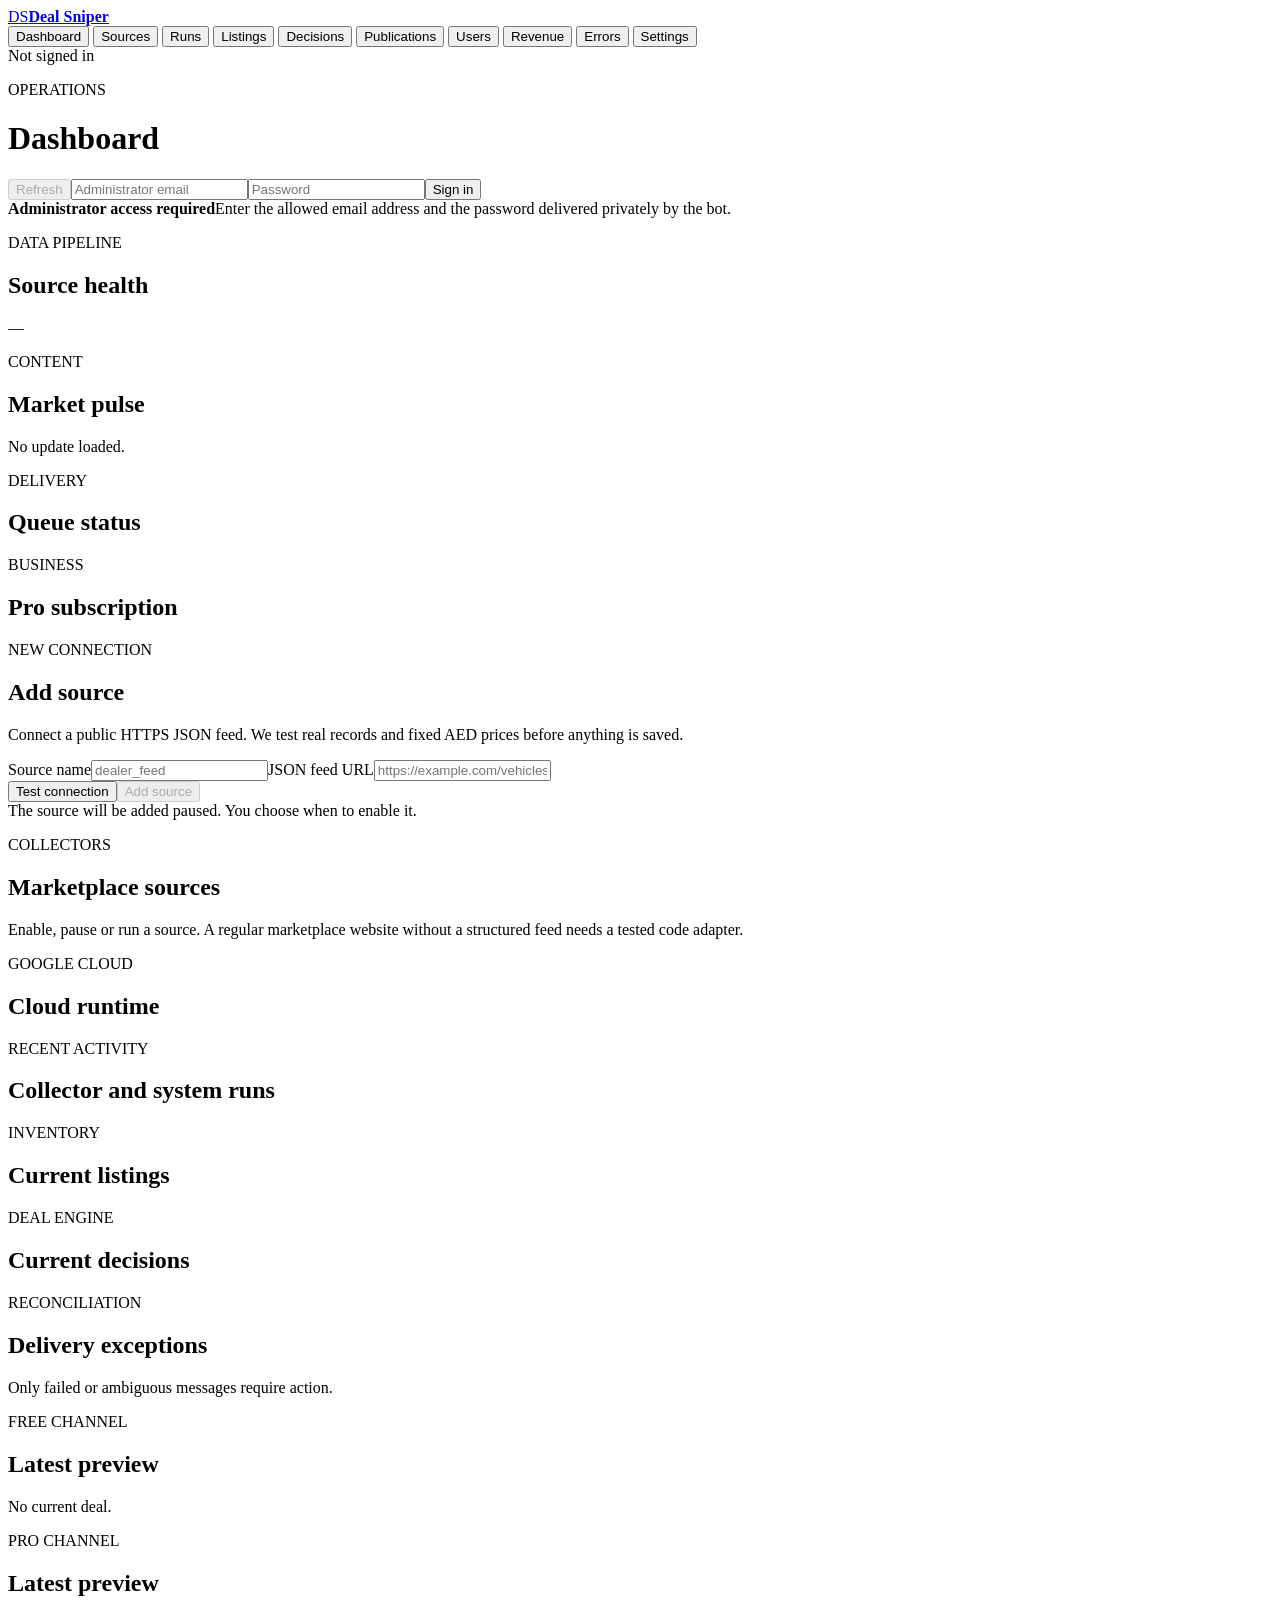
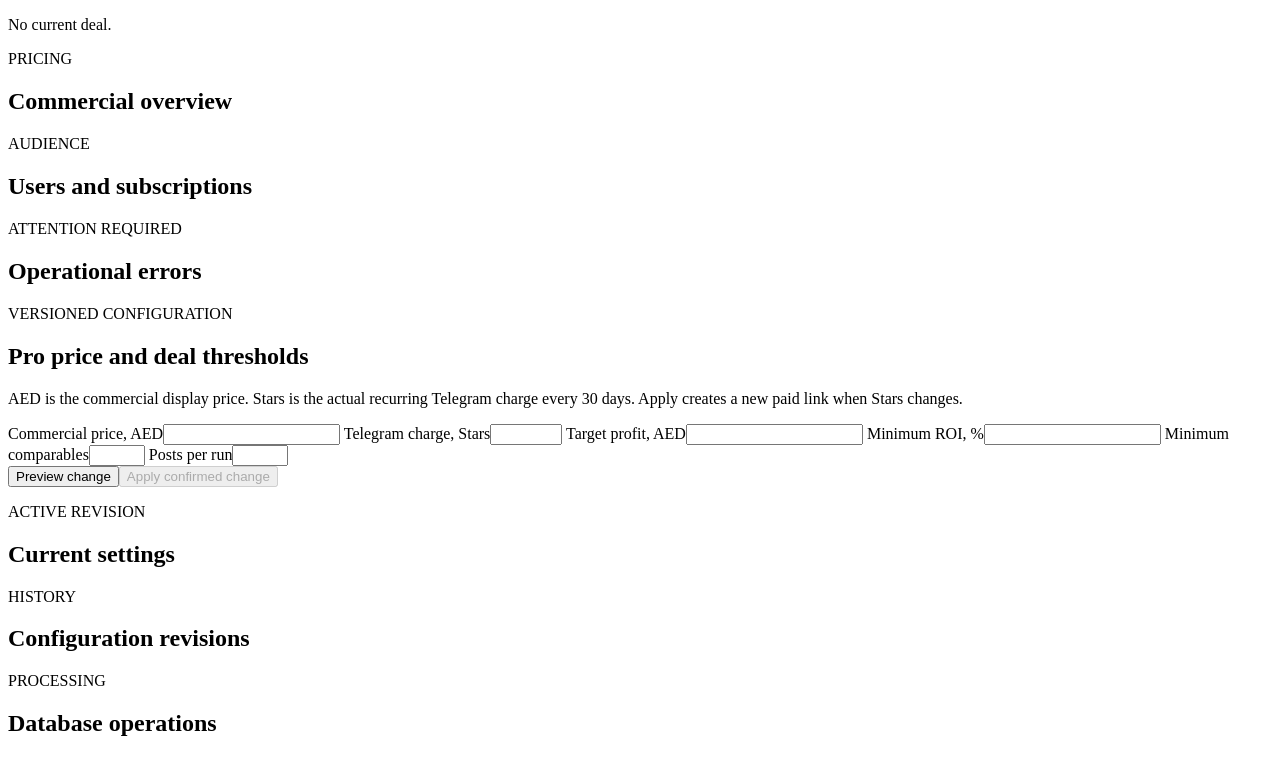
==== web/admin.html @ 2cb2bd20 "Реализовать Control Center R7" ====
<!doctype html>
<html lang="en">
<head>
  <meta charset="utf-8">
  <meta name="viewport" content="width=device-width,initial-scale=1">
  <title>Deal Sniper Control Center</title>
  <link rel="stylesheet" href="/styles.css">
</head>
<body class="admin-body">
  <div class="admin-shell">
    <aside class="admin-sidebar">
      <a class="admin-brand" href="/admin.html"><span>DS</span><strong>Deal Sniper</strong></a>
      <nav class="admin-nav" aria-label="Administration">
        <button class="active" data-view="dashboard">Dashboard</button>
        <button data-view="sources">Sources</button>
        <button data-view="runs">Runs</button>
        <button data-view="listings">Listings</button>
        <button data-view="decisions">Decisions</button>
        <button data-view="delivery">Publications</button>
        <button data-view="users">Users</button>
        <button data-view="business">Revenue</button>
        <button data-view="errors">Errors</button>
        <button data-view="settings">Settings</button>
      </nav>
      <div class="admin-account">
        <span id="identity">Not signed in</span>
        <button id="logout" class="text-button" hidden>Sign out</button>
      </div>
    </aside>
    <main class="admin-main">
      <header class="admin-header">
        <div><p class="eyebrow">OPERATIONS</p><h1 id="page-title">Dashboard</h1></div>
        <div class="toolbar"><span id="updated" class="muted"></span><button id="refresh" class="secondary" disabled>Refresh</button><input id="login-email" type="email" autocomplete="username" placeholder="Administrator email" aria-label="Administrator email"><input id="login-password" type="password" autocomplete="current-password" placeholder="Password" aria-label="Administrator password"><button id="login">Sign in</button></div>
      </header>
      <div id="auth-notice" class="notice"><strong>Administrator access required</strong><span>Enter the allowed email address and the password delivered privately by the bot.</span></div>
      <p id="error" class="notice notice-error" hidden></p>
      <section class="admin-view active" data-panel="dashboard">
        <div id="overview" class="metric-grid"></div>
        <div class="admin-grid admin-grid-wide">
          <section class="admin-card"><div class="card-heading"><div><p class="eyebrow">DATA PIPELINE</p><h2>Source health</h2></div><span id="source-summary" class="status-pill">—</span></div><div id="source-brief"></div></section>
          <section class="admin-card"><p class="eyebrow">CONTENT</p><h2>Market pulse</h2><div id="pulse" class="content-preview">No update loaded.</div></section>
        </div>
        <div class="admin-grid">
          <section class="admin-card"><p class="eyebrow">DELIVERY</p><h2>Queue status</h2><div id="queue-brief"></div></section>
          <section class="admin-card"><p class="eyebrow">BUSINESS</p><h2>Pro subscription</h2><div id="subscription-brief"></div></section>
        </div>
      </section>
      <section class="admin-view" data-panel="sources">
        <section class="admin-card source-add-card"><div class="card-heading"><div><p class="eyebrow">NEW CONNECTION</p><h2>Add source</h2><p class="muted">Connect a public HTTPS JSON feed. We test real records and fixed AED prices before anything is saved.</p></div></div><div class="source-form"><label>Source name<input id="source-name" autocomplete="off" placeholder="dealer_feed" pattern="[a-z][a-z0-9_-]{2,39}"></label><label>JSON feed URL<input id="source-url" type="url" autocomplete="off" placeholder="https://example.com/vehicles.json"></label><div class="row-actions"><button id="test-source" class="secondary">Test connection</button><button id="add-source" disabled>Add source</button></div><div id="source-test-result" class="muted">The source will be added paused. You choose when to enable it.</div></div></section>
        <section class="admin-card"><div class="card-heading"><div><p class="eyebrow">COLLECTORS</p><h2>Marketplace sources</h2><p class="muted">Enable, pause or run a source. A regular marketplace website without a structured feed needs a tested code adapter.</p></div></div><div id="sources" class="data-list"></div></section>
      </section>
      <section class="admin-view" data-panel="runs">
        <div class="card-heading"><div><p class="eyebrow">GOOGLE CLOUD</p><h2>Cloud runtime</h2></div></div><div id="cloud" class="admin-grid"></div>
        <section class="admin-card"><p class="eyebrow">RECENT ACTIVITY</p><h2>Collector and system runs</h2><div id="runs" class="data-list"></div></section>
      </section>
      <section class="admin-view" data-panel="listings">
        <section class="admin-card"><p class="eyebrow">INVENTORY</p><h2>Current listings</h2><div id="listings" class="data-list"></div></section>
      </section>
      <section class="admin-view" data-panel="decisions">
        <section class="admin-card"><p class="eyebrow">DEAL ENGINE</p><h2>Current decisions</h2><div id="decisions" class="data-list"></div></section>
      </section>
      <section class="admin-view" data-panel="delivery">
        <section class="admin-card"><div class="card-heading"><div><p class="eyebrow">RECONCILIATION</p><h2>Delivery exceptions</h2><p class="muted">Only failed or ambiguous messages require action.</p></div></div><div id="unknown" class="data-list"></div></section>
        <div class="admin-grid"><section class="admin-card"><p class="eyebrow">FREE CHANNEL</p><h2>Latest preview</h2><div id="free" class="content-preview">No current deal.</div></section><section class="admin-card"><p class="eyebrow">PRO CHANNEL</p><h2>Latest preview</h2><div id="pro" class="content-preview">No current deal.</div></section></div>
      </section>
      <section class="admin-view" data-panel="business">
        <div id="business-metrics" class="metric-grid"></div>
        <section class="admin-card"><p class="eyebrow">PRICING</p><h2>Commercial overview</h2><div id="financial" class="key-value-grid"></div></section>
      </section>
      <section class="admin-view" data-panel="users">
        <section class="admin-card"><p class="eyebrow">AUDIENCE</p><h2>Users and subscriptions</h2><div id="users" class="data-list"></div></section>
      </section>
      <section class="admin-view" data-panel="errors">
        <section class="admin-card"><p class="eyebrow">ATTENTION REQUIRED</p><h2>Operational errors</h2><div id="errors-list" class="data-list"></div></section>
      </section>
      <section class="admin-view" data-panel="settings">
        <section class="admin-card"><div class="card-heading"><div><p class="eyebrow">VERSIONED CONFIGURATION</p><h2>Pro price and deal thresholds</h2><p class="muted">AED is the commercial display price. Stars is the actual recurring Telegram charge every 30 days. Apply creates a new paid link when Stars changes.</p></div></div>
          <div class="settings-form">
            <label>Commercial price, AED<input id="price-aed" type="number" min="1"></label>
            <label>Telegram charge, Stars<input id="price-stars" type="number" min="1" max="10000"></label>
            <label>Target profit, AED<input id="target-profit" type="number" min="0"></label>
            <label>Minimum ROI, %<input id="min-roi" type="number" min="0" step="0.1"></label>
            <label>Minimum comparables<input id="min-comparables" type="number" min="2" max="100"></label>
            <label>Posts per run<input id="posts-per-run" type="number" min="1" max="100"></label>
          </div>
          <div class="row-actions settings-actions"><button id="preview-settings" class="secondary">Preview change</button><button id="apply-settings" disabled>Apply confirmed change</button></div>
          <div id="settings-preview" class="notice" hidden></div>
        </section>
        <section class="admin-card"><p class="eyebrow">ACTIVE REVISION</p><h2>Current settings</h2><div id="active-settings" class="key-value-grid"></div></section>
        <section class="admin-card"><p class="eyebrow">HISTORY</p><h2>Configuration revisions</h2><div id="settings-history" class="data-list"></div></section>
        <section class="admin-card"><p class="eyebrow">PROCESSING</p><h2>Database operations</h2><div id="operations" class="key-value-grid"></div></section>
      </section>
    </main>
  </div>
  <script type="module" src="/admin.js?v=browser-admin-7"></script>
</body>
</html>
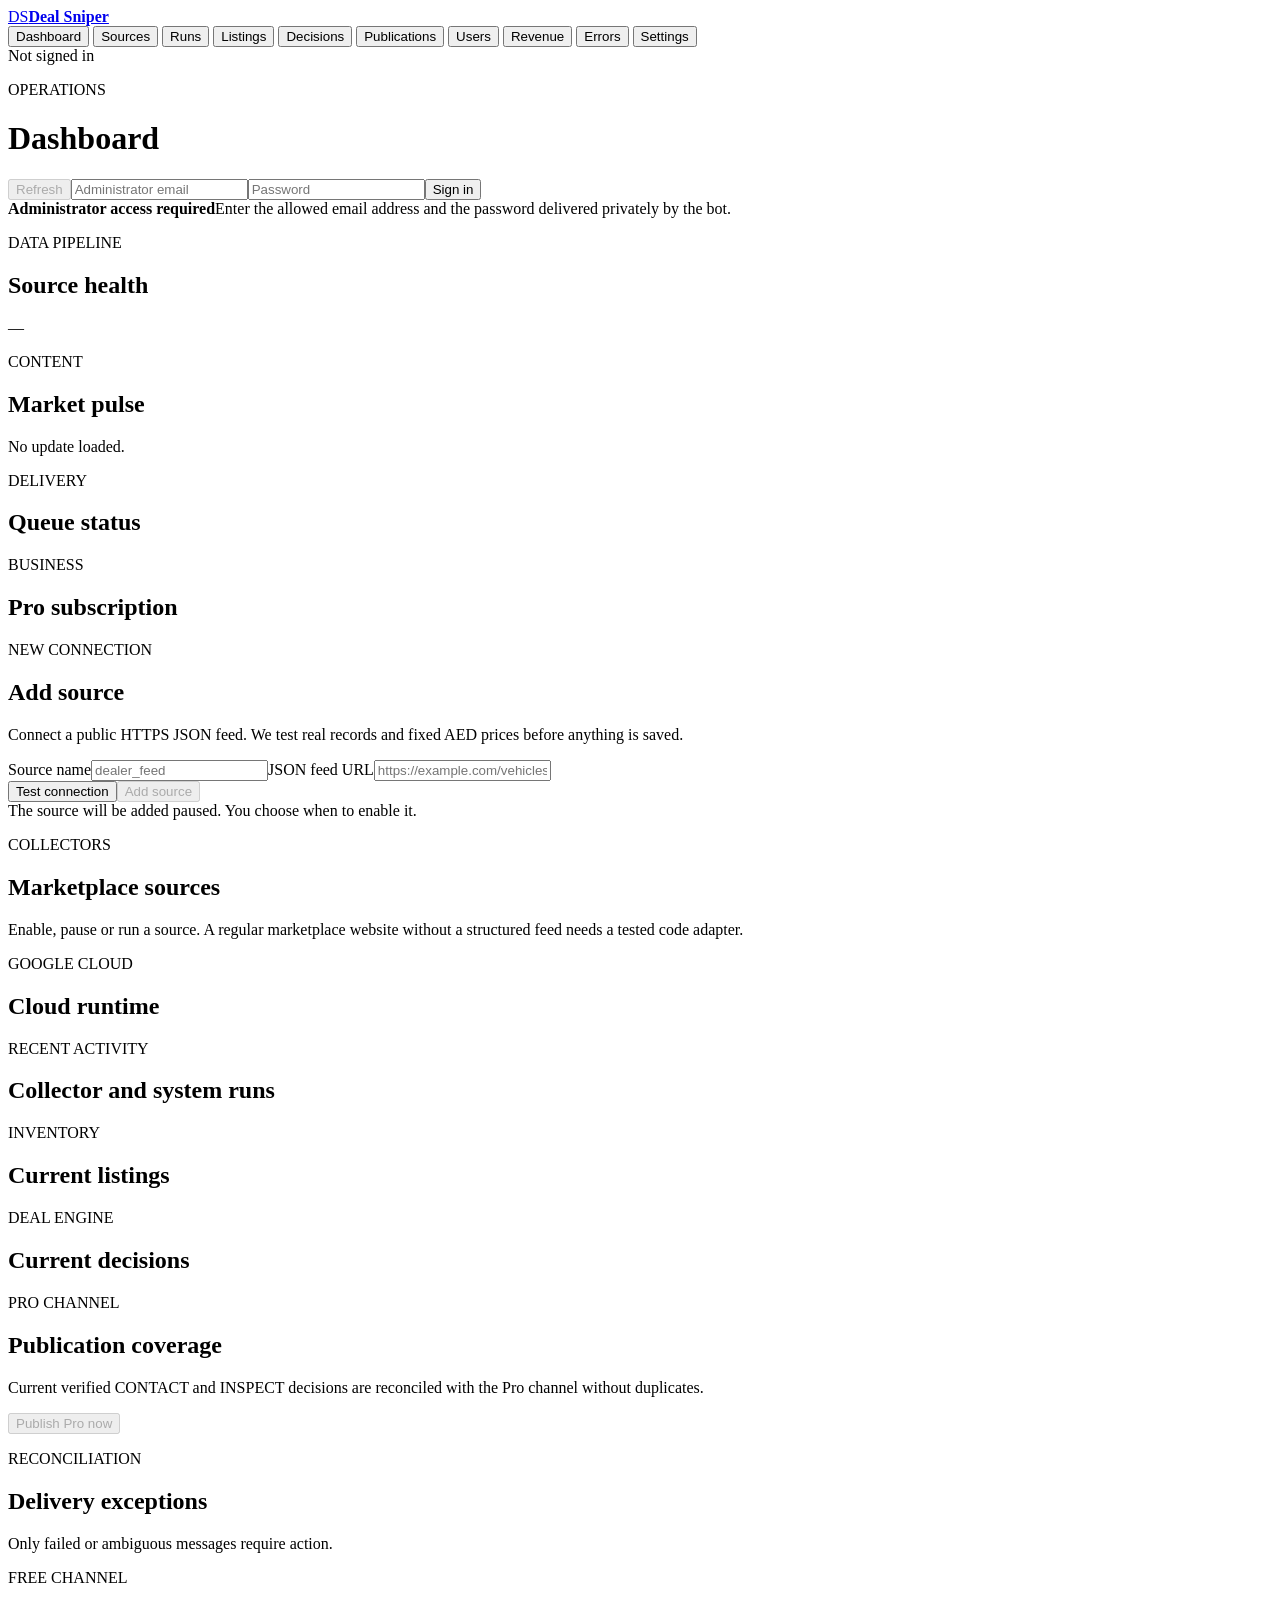
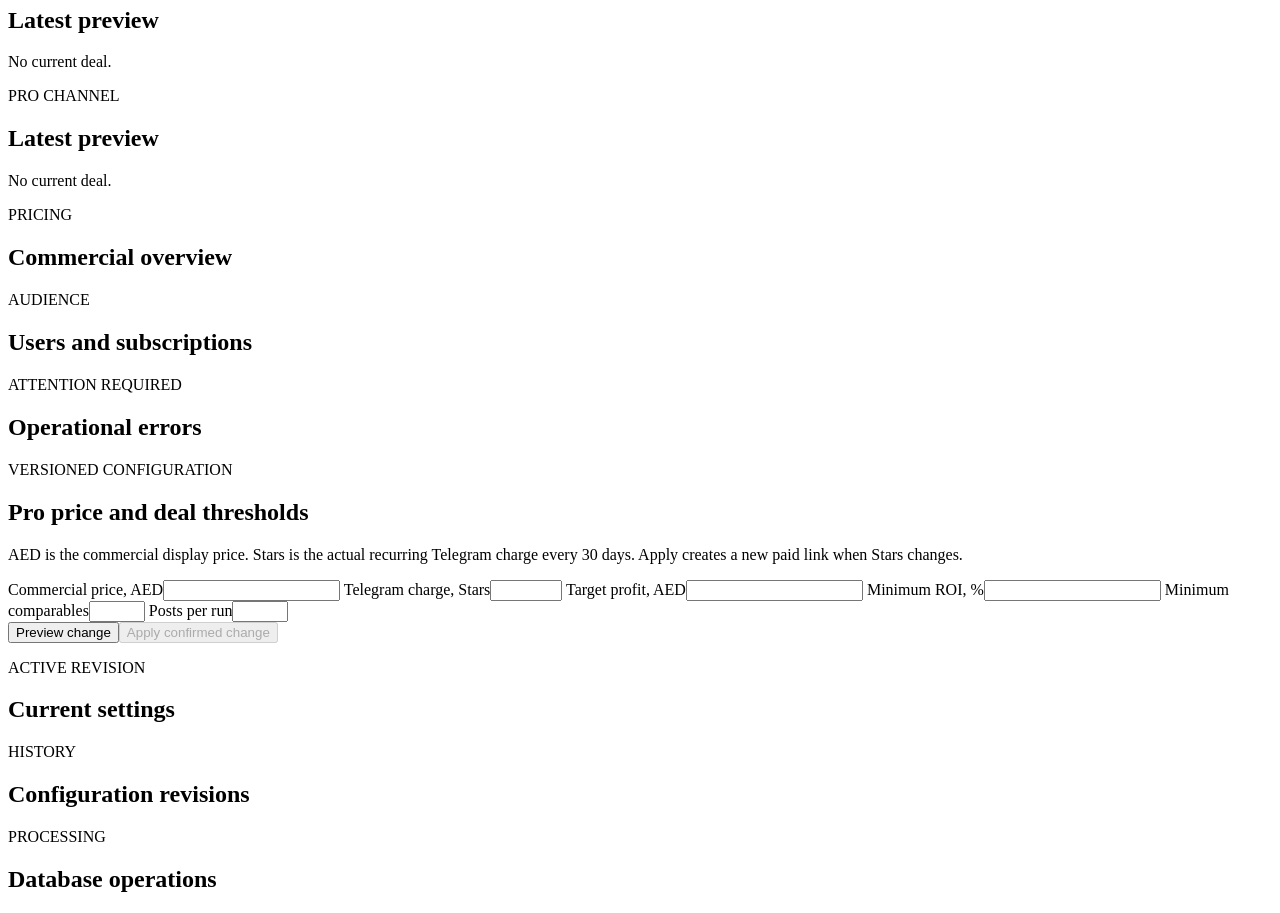
==== commit 07e89b79: "Реализовать публикации Pro R7.1" ====
--- a/web/admin.html
+++ b/web/admin.html
@@ -60,6 +60,7 @@
         <section class="admin-card"><p class="eyebrow">DEAL ENGINE</p><h2>Current decisions</h2><div id="decisions" class="data-list"></div></section>
       </section>
       <section class="admin-view" data-panel="delivery">
+        <section class="admin-card"><div class="card-heading"><div><p class="eyebrow">PRO CHANNEL</p><h2>Publication coverage</h2><p class="muted">Current verified CONTACT and INSPECT decisions are reconciled with the Pro channel without duplicates.</p></div><button id="publish-pro" disabled>Publish Pro now</button></div><div id="pro-publication-status" class="key-value-grid"></div><div id="pro-publication-result" class="notice" hidden></div></section>
         <section class="admin-card"><div class="card-heading"><div><p class="eyebrow">RECONCILIATION</p><h2>Delivery exceptions</h2><p class="muted">Only failed or ambiguous messages require action.</p></div></div><div id="unknown" class="data-list"></div></section>
         <div class="admin-grid"><section class="admin-card"><p class="eyebrow">FREE CHANNEL</p><h2>Latest preview</h2><div id="free" class="content-preview">No current deal.</div></section><section class="admin-card"><p class="eyebrow">PRO CHANNEL</p><h2>Latest preview</h2><div id="pro" class="content-preview">No current deal.</div></section></div>
       </section>
@@ -92,6 +93,6 @@
       </section>
     </main>
   </div>
-  <script type="module" src="/admin.js?v=browser-admin-7"></script>
+  <script type="module" src="/admin.js?v=browser-admin-71"></script>
 </body>
 </html>
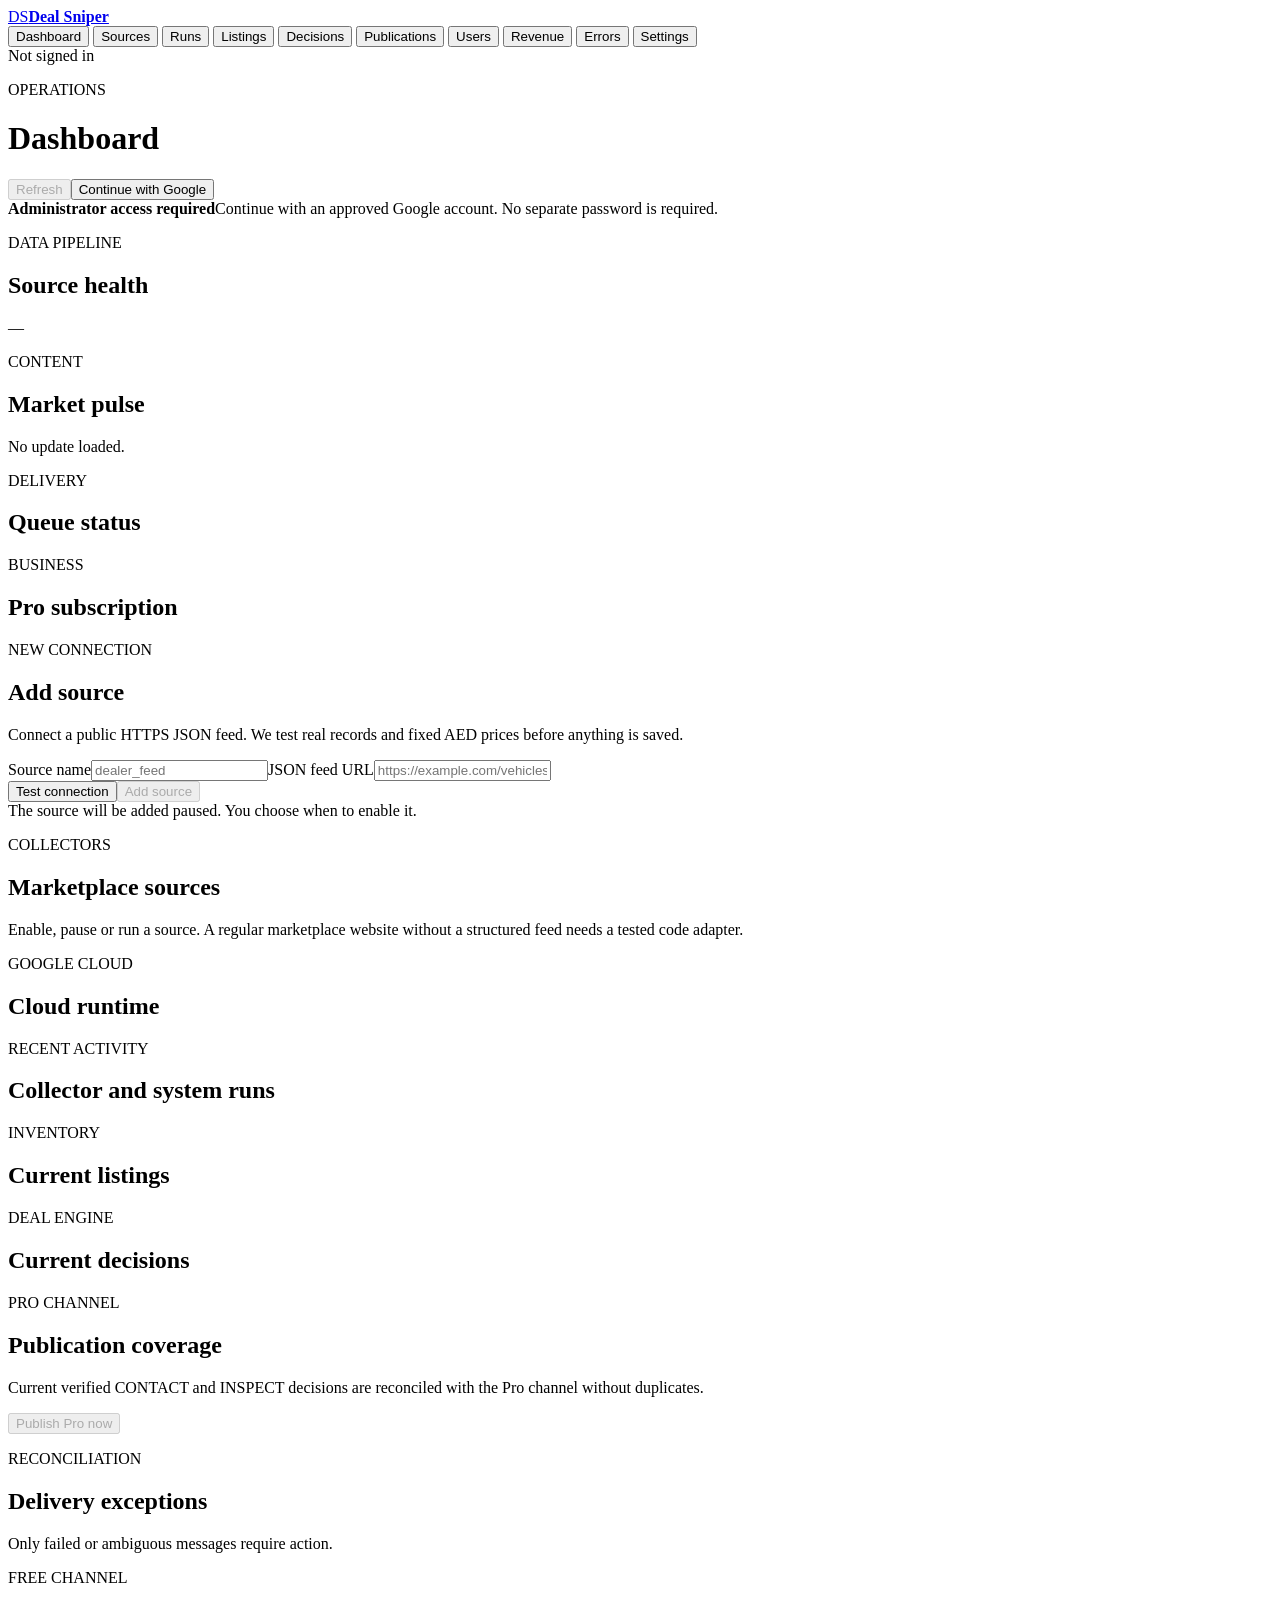
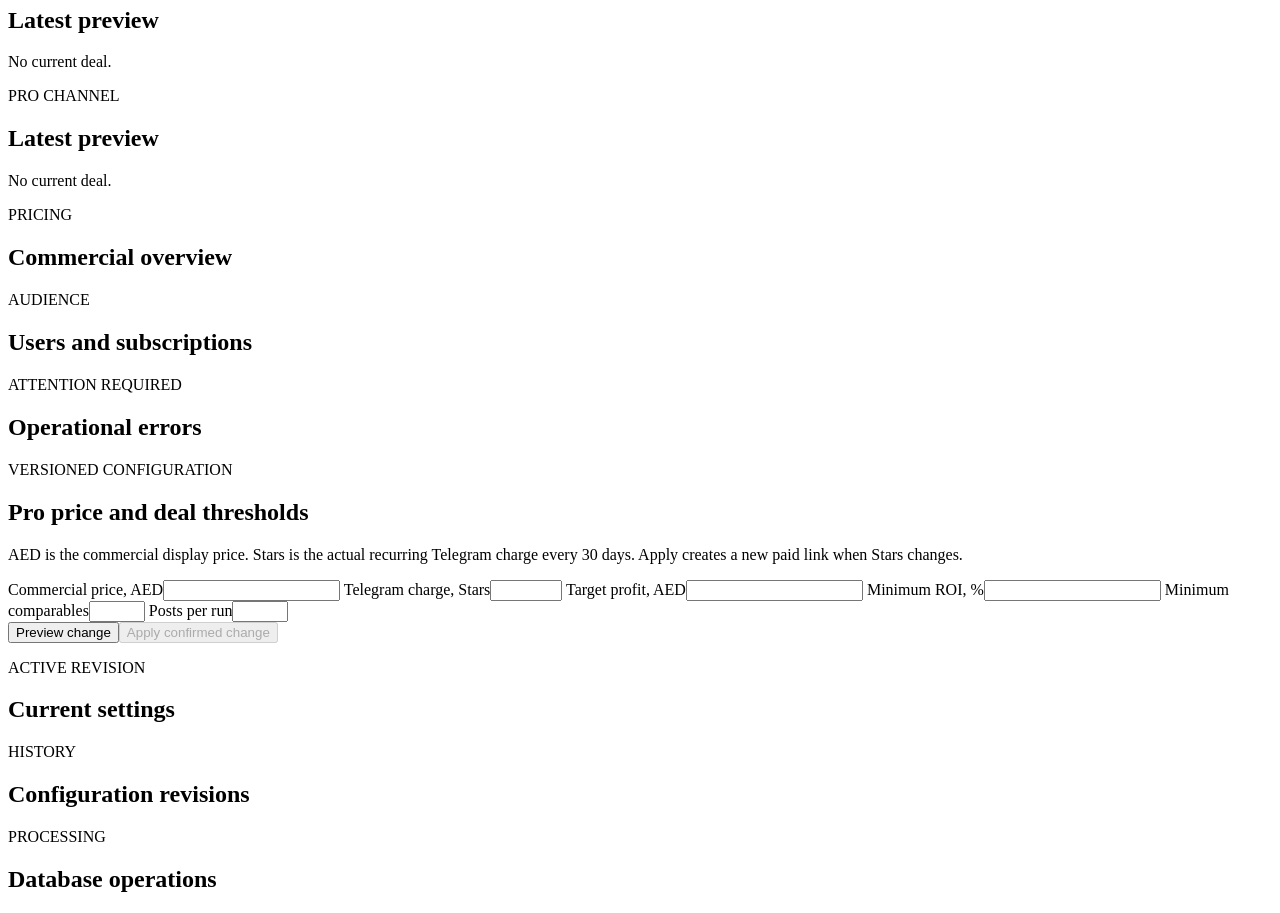
==== commit fe134533: "Реализовать Google-вход R7.2" ====
--- a/web/admin.html
+++ b/web/admin.html
@@ -30,9 +30,9 @@
     <main class="admin-main">
       <header class="admin-header">
         <div><p class="eyebrow">OPERATIONS</p><h1 id="page-title">Dashboard</h1></div>
-        <div class="toolbar"><span id="updated" class="muted"></span><button id="refresh" class="secondary" disabled>Refresh</button><input id="login-email" type="email" autocomplete="username" placeholder="Administrator email" aria-label="Administrator email"><input id="login-password" type="password" autocomplete="current-password" placeholder="Password" aria-label="Administrator password"><button id="login">Sign in</button></div>
+        <div class="toolbar"><span id="updated" class="muted"></span><button id="refresh" class="secondary" disabled>Refresh</button><button id="login">Continue with Google</button><button id="login-redirect" class="secondary" hidden>Continue in this window</button></div>
       </header>
-      <div id="auth-notice" class="notice"><strong>Administrator access required</strong><span>Enter the allowed email address and the password delivered privately by the bot.</span></div>
+      <div id="auth-notice" class="notice"><strong>Administrator access required</strong><span>Continue with an approved Google account. No separate password is required.</span></div>
       <p id="error" class="notice notice-error" hidden></p>
       <section class="admin-view active" data-panel="dashboard">
         <div id="overview" class="metric-grid"></div>
@@ -93,6 +93,6 @@
       </section>
     </main>
   </div>
-  <script type="module" src="/admin.js?v=browser-admin-71"></script>
+  <script type="module" src="/admin.js?v=browser-admin-72"></script>
 </body>
 </html>
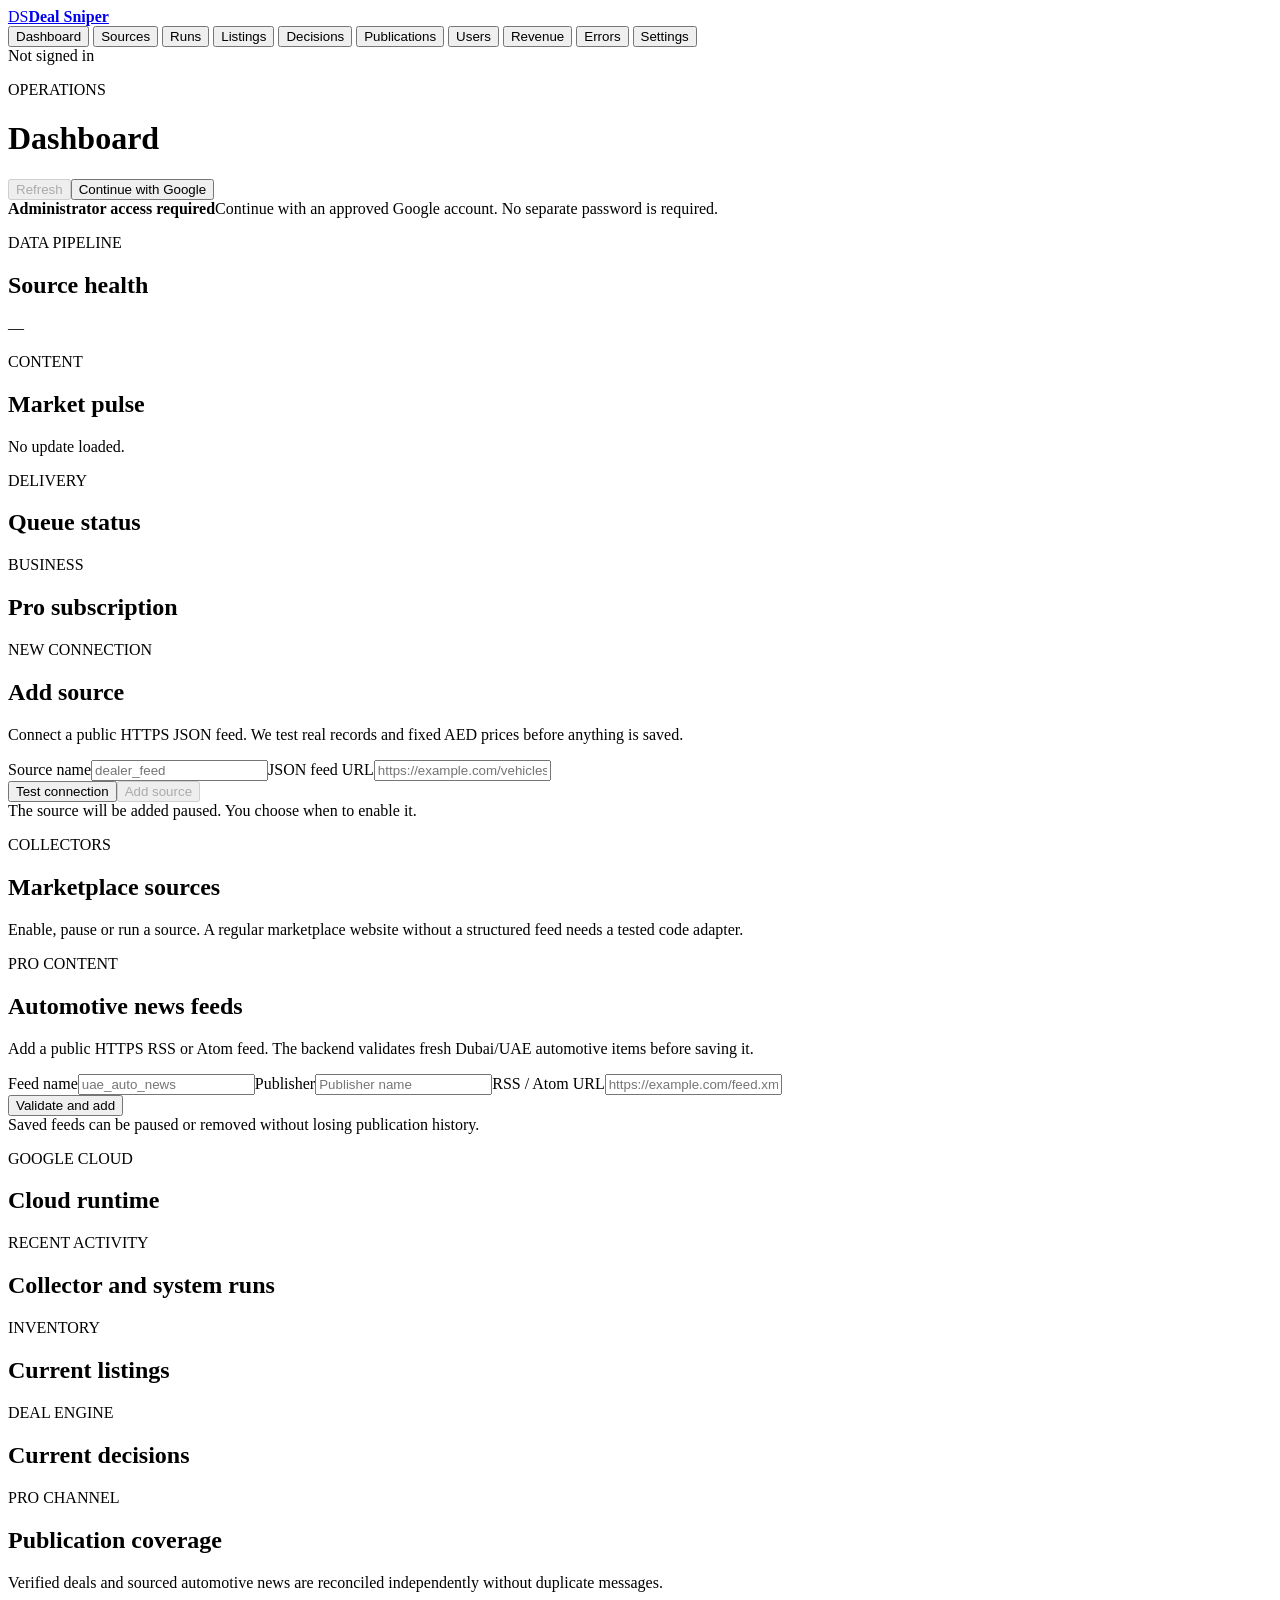
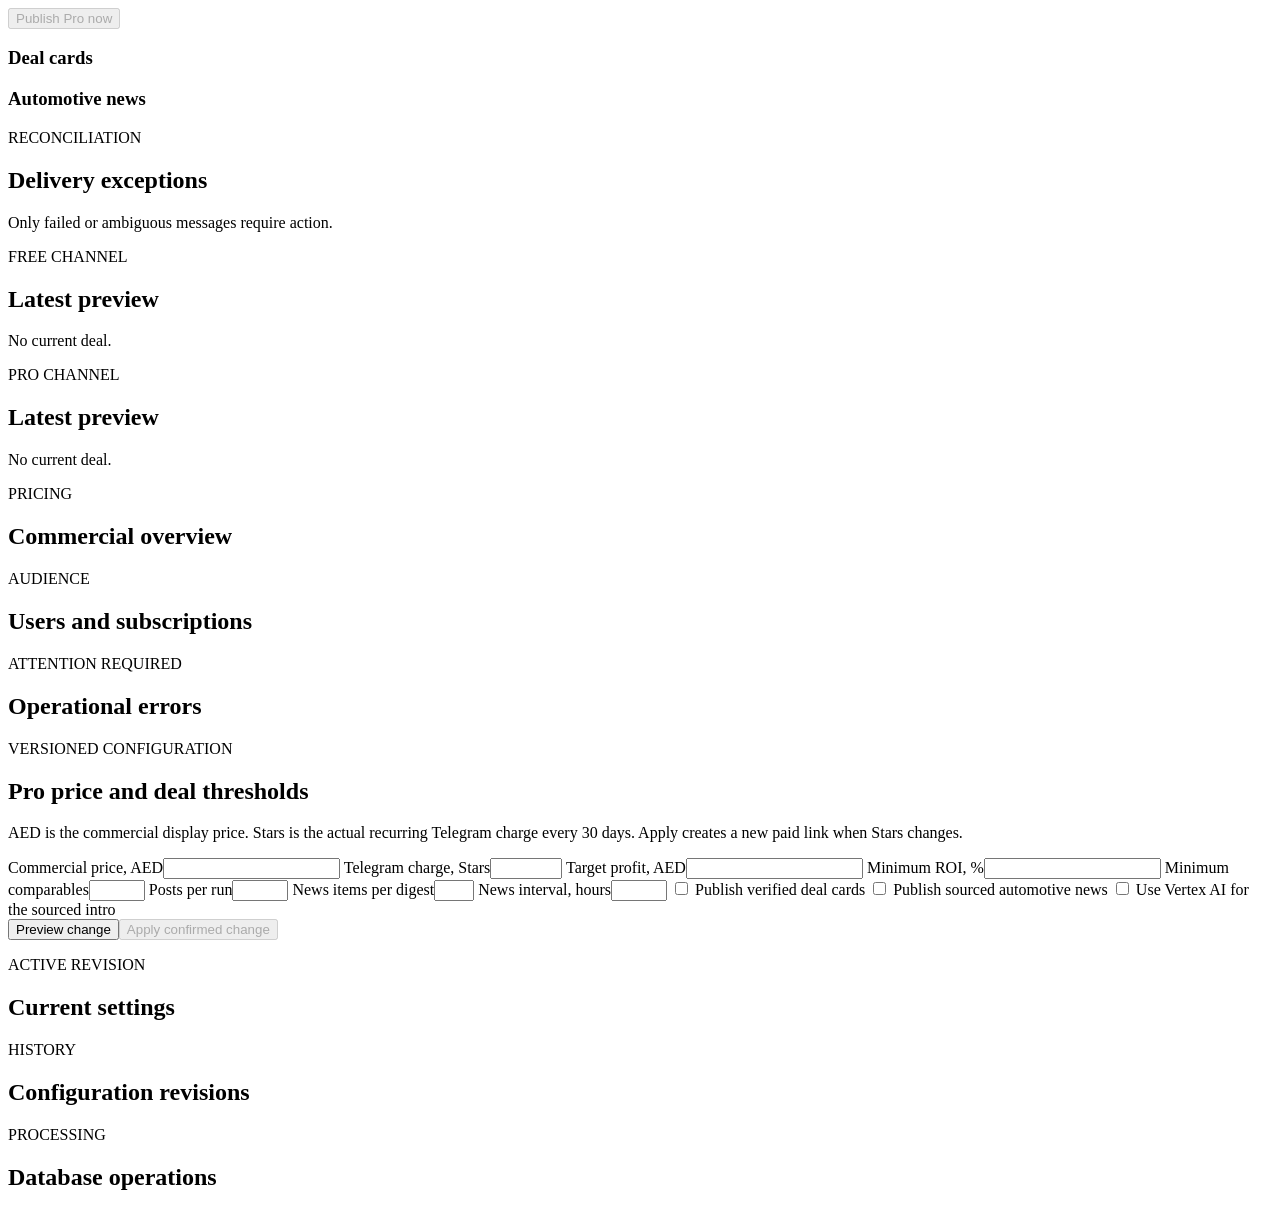
==== commit 48e3132f: "Реализовать Pro-контент R7.3" ====
--- a/web/admin.html
+++ b/web/admin.html
@@ -48,6 +48,7 @@
       <section class="admin-view" data-panel="sources">
         <section class="admin-card source-add-card"><div class="card-heading"><div><p class="eyebrow">NEW CONNECTION</p><h2>Add source</h2><p class="muted">Connect a public HTTPS JSON feed. We test real records and fixed AED prices before anything is saved.</p></div></div><div class="source-form"><label>Source name<input id="source-name" autocomplete="off" placeholder="dealer_feed" pattern="[a-z][a-z0-9_-]{2,39}"></label><label>JSON feed URL<input id="source-url" type="url" autocomplete="off" placeholder="https://example.com/vehicles.json"></label><div class="row-actions"><button id="test-source" class="secondary">Test connection</button><button id="add-source" disabled>Add source</button></div><div id="source-test-result" class="muted">The source will be added paused. You choose when to enable it.</div></div></section>
         <section class="admin-card"><div class="card-heading"><div><p class="eyebrow">COLLECTORS</p><h2>Marketplace sources</h2><p class="muted">Enable, pause or run a source. A regular marketplace website without a structured feed needs a tested code adapter.</p></div></div><div id="sources" class="data-list"></div></section>
+        <section class="admin-card source-add-card"><div class="card-heading"><div><p class="eyebrow">PRO CONTENT</p><h2>Automotive news feeds</h2><p class="muted">Add a public HTTPS RSS or Atom feed. The backend validates fresh Dubai/UAE automotive items before saving it.</p></div></div><div class="source-form"><label>Feed name<input id="news-feed-name" autocomplete="off" placeholder="uae_auto_news"></label><label>Publisher<input id="news-feed-publisher" autocomplete="off" placeholder="Publisher name"></label><label>RSS / Atom URL<input id="news-feed-url" type="url" autocomplete="off" placeholder="https://example.com/feed.xml"></label><div class="row-actions"><button id="add-news-feed">Validate and add</button></div><div id="news-feed-result" class="muted">Saved feeds can be paused or removed without losing publication history.</div></div><div id="news-feeds" class="data-list"></div></section>
       </section>
       <section class="admin-view" data-panel="runs">
         <div class="card-heading"><div><p class="eyebrow">GOOGLE CLOUD</p><h2>Cloud runtime</h2></div></div><div id="cloud" class="admin-grid"></div>
@@ -60,7 +61,7 @@
         <section class="admin-card"><p class="eyebrow">DEAL ENGINE</p><h2>Current decisions</h2><div id="decisions" class="data-list"></div></section>
       </section>
       <section class="admin-view" data-panel="delivery">
-        <section class="admin-card"><div class="card-heading"><div><p class="eyebrow">PRO CHANNEL</p><h2>Publication coverage</h2><p class="muted">Current verified CONTACT and INSPECT decisions are reconciled with the Pro channel without duplicates.</p></div><button id="publish-pro" disabled>Publish Pro now</button></div><div id="pro-publication-status" class="key-value-grid"></div><div id="pro-publication-result" class="notice" hidden></div></section>
+        <section class="admin-card"><div class="card-heading"><div><p class="eyebrow">PRO CHANNEL</p><h2>Publication coverage</h2><p class="muted">Verified deals and sourced automotive news are reconciled independently without duplicate messages.</p></div><button id="publish-pro" disabled>Publish Pro now</button></div><h3>Deal cards</h3><div id="pro-publication-status" class="key-value-grid"></div><h3>Automotive news</h3><div id="pro-news-publication-status" class="key-value-grid"></div><div id="pro-publication-result" class="notice" hidden></div></section>
         <section class="admin-card"><div class="card-heading"><div><p class="eyebrow">RECONCILIATION</p><h2>Delivery exceptions</h2><p class="muted">Only failed or ambiguous messages require action.</p></div></div><div id="unknown" class="data-list"></div></section>
         <div class="admin-grid"><section class="admin-card"><p class="eyebrow">FREE CHANNEL</p><h2>Latest preview</h2><div id="free" class="content-preview">No current deal.</div></section><section class="admin-card"><p class="eyebrow">PRO CHANNEL</p><h2>Latest preview</h2><div id="pro" class="content-preview">No current deal.</div></section></div>
       </section>
@@ -83,6 +84,11 @@
             <label>Minimum ROI, %<input id="min-roi" type="number" min="0" step="0.1"></label>
             <label>Minimum comparables<input id="min-comparables" type="number" min="2" max="100"></label>
             <label>Posts per run<input id="posts-per-run" type="number" min="1" max="100"></label>
+            <label>News items per digest<input id="news-items-per-digest" type="number" min="1" max="3"></label>
+            <label>News interval, hours<input id="news-interval-hours" type="number" min="1" max="168"></label>
+            <label class="checkbox-label"><input id="pro-deals-enabled" type="checkbox"> Publish verified deal cards</label>
+            <label class="checkbox-label"><input id="pro-news-enabled" type="checkbox"> Publish sourced automotive news</label>
+            <label class="checkbox-label"><input id="pro-news-ai-enabled" type="checkbox"> Use Vertex AI for the sourced intro</label>
           </div>
           <div class="row-actions settings-actions"><button id="preview-settings" class="secondary">Preview change</button><button id="apply-settings" disabled>Apply confirmed change</button></div>
           <div id="settings-preview" class="notice" hidden></div>
@@ -93,6 +99,6 @@
       </section>
     </main>
   </div>
-  <script type="module" src="/admin.js?v=browser-admin-72"></script>
+  <script type="module" src="/admin.js?v=browser-admin-73"></script>
 </body>
 </html>
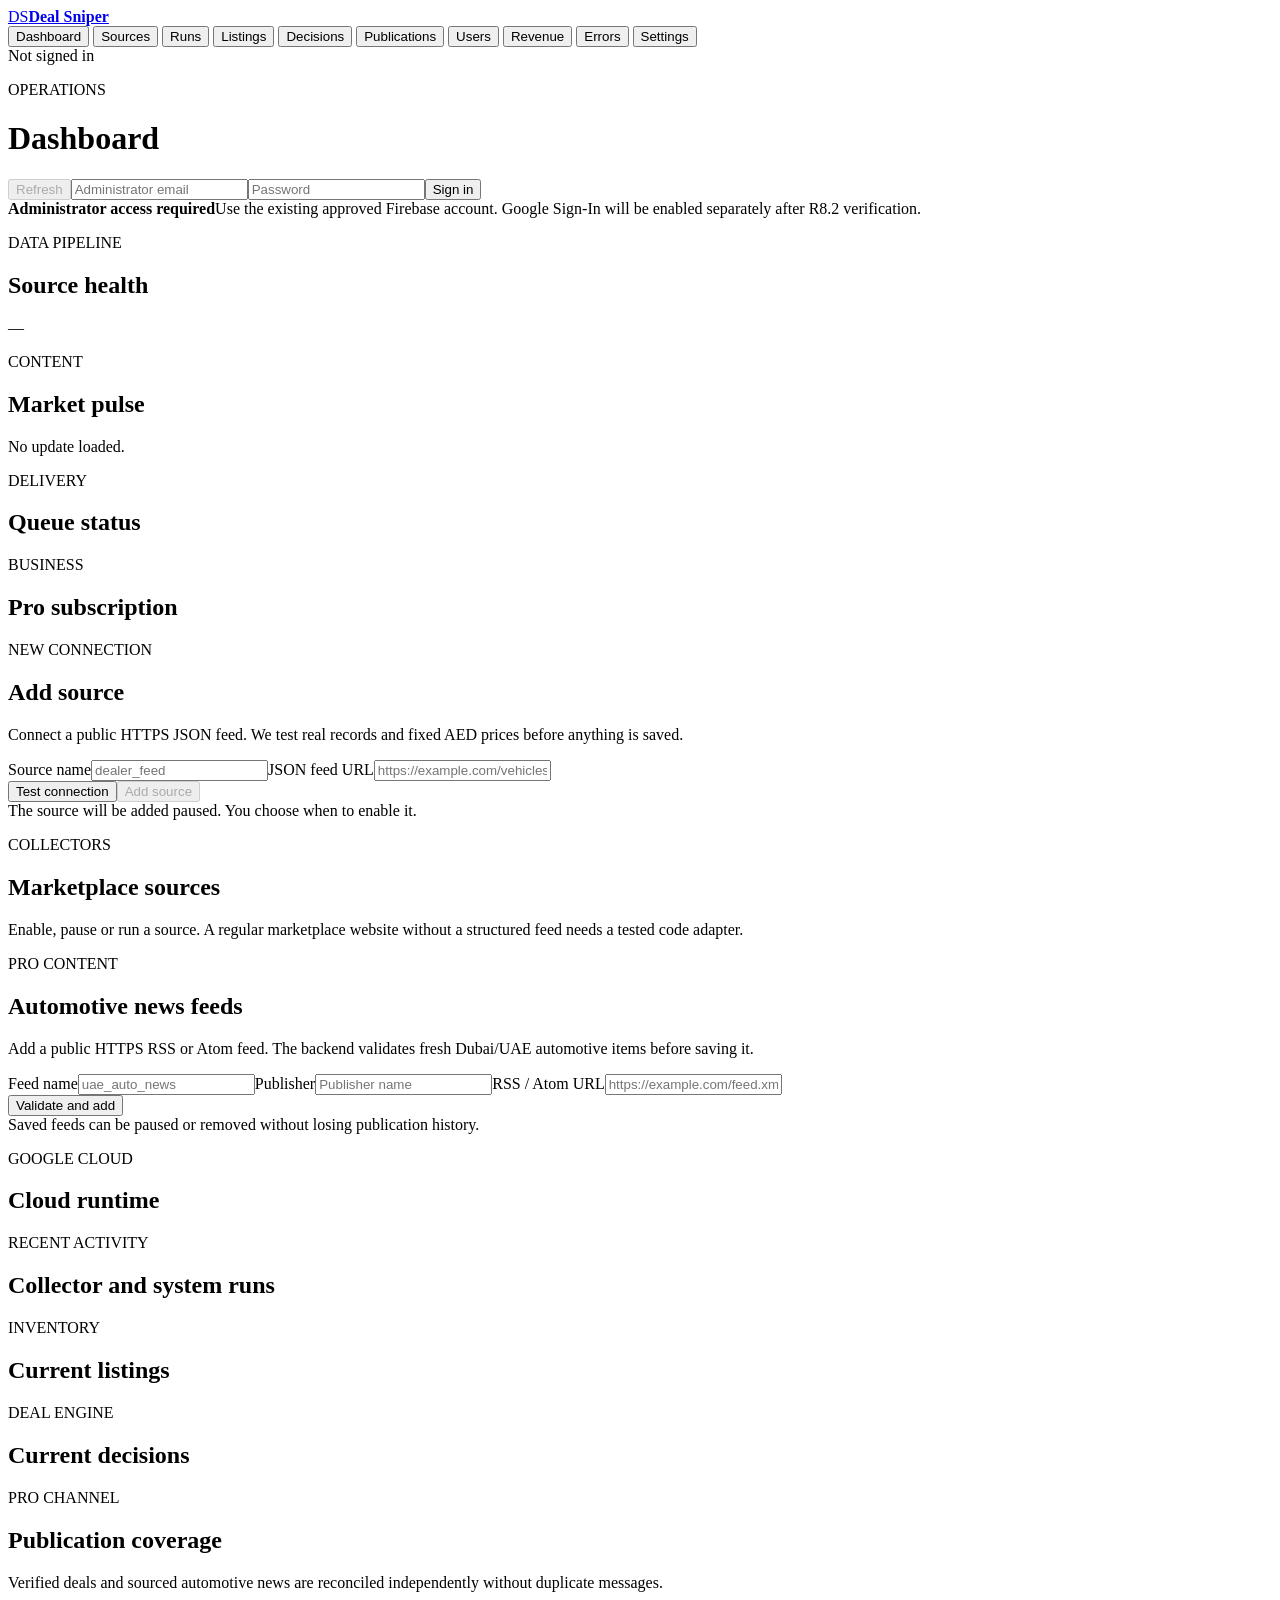
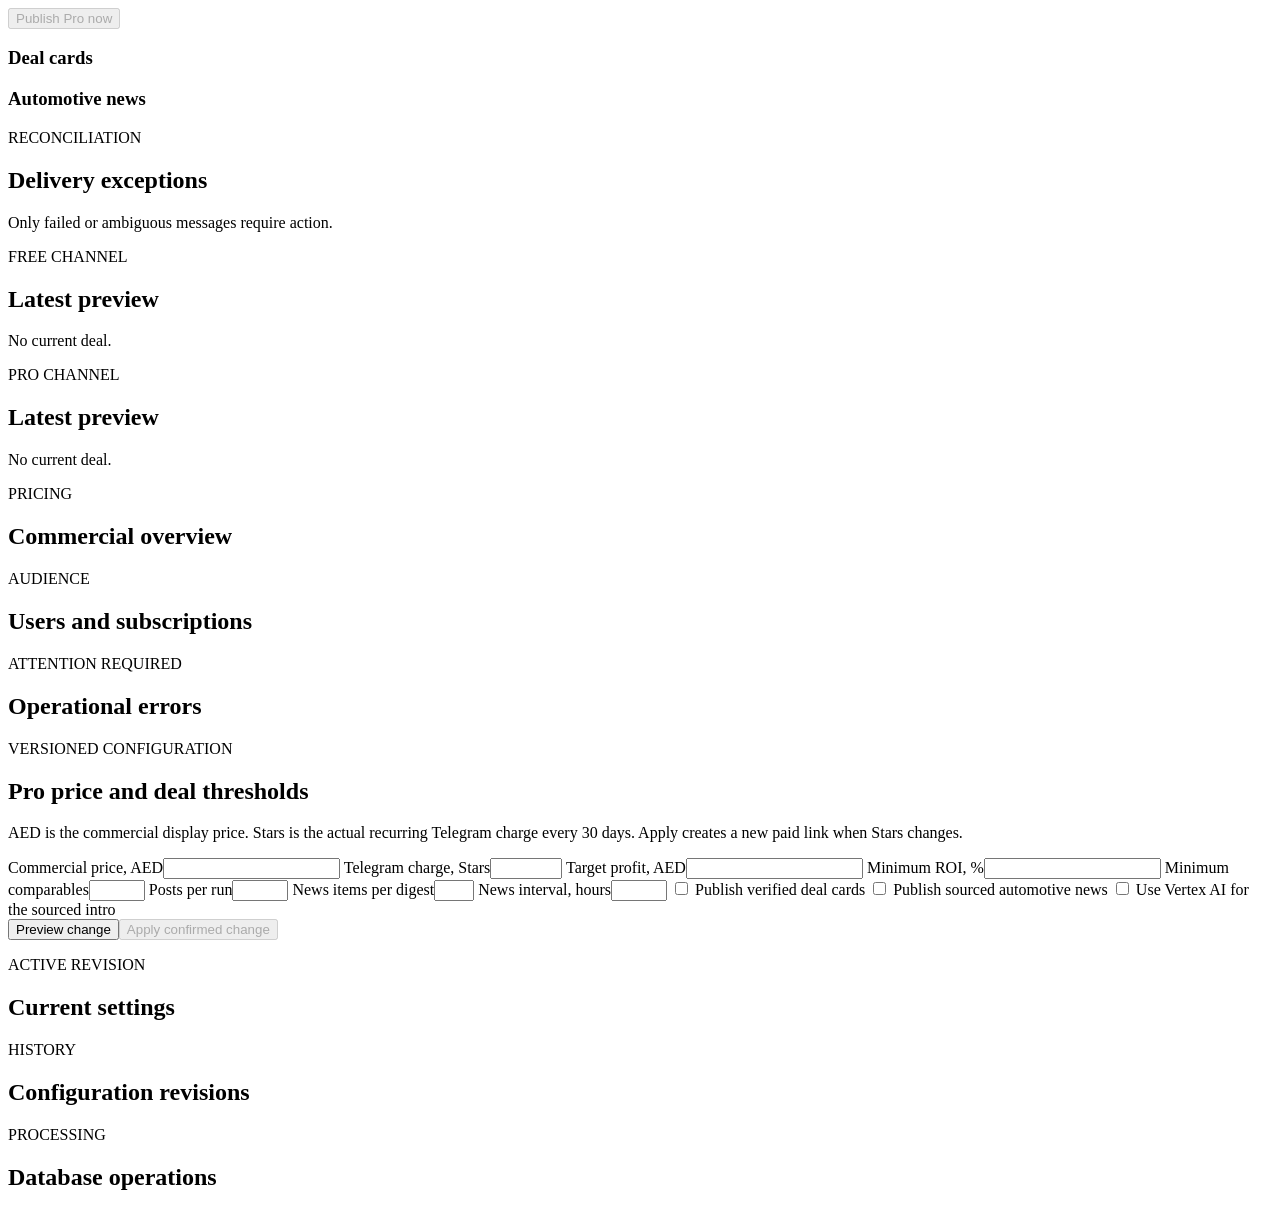
==== commit ce4bc16a: "Реализовать восстановление Pro R8.1" ====
--- a/web/admin.html
+++ b/web/admin.html
@@ -30,9 +30,9 @@
     <main class="admin-main">
       <header class="admin-header">
         <div><p class="eyebrow">OPERATIONS</p><h1 id="page-title">Dashboard</h1></div>
-        <div class="toolbar"><span id="updated" class="muted"></span><button id="refresh" class="secondary" disabled>Refresh</button><button id="login">Continue with Google</button><button id="login-redirect" class="secondary" hidden>Continue in this window</button></div>
+        <div class="toolbar"><span id="updated" class="muted"></span><button id="refresh" class="secondary" disabled>Refresh</button><input id="login-email" type="email" autocomplete="username" placeholder="Administrator email"><input id="login-password" type="password" autocomplete="current-password" placeholder="Password"><button id="login">Sign in</button><button id="login-google" hidden>Continue with Google</button><button id="login-redirect" class="secondary" hidden>Continue in this window</button></div>
       </header>
-      <div id="auth-notice" class="notice"><strong>Administrator access required</strong><span>Continue with an approved Google account. No separate password is required.</span></div>
+      <div id="auth-notice" class="notice"><strong>Administrator access required</strong><span>Use the existing approved Firebase account. Google Sign-In will be enabled separately after R8.2 verification.</span></div>
       <p id="error" class="notice notice-error" hidden></p>
       <section class="admin-view active" data-panel="dashboard">
         <div id="overview" class="metric-grid"></div>
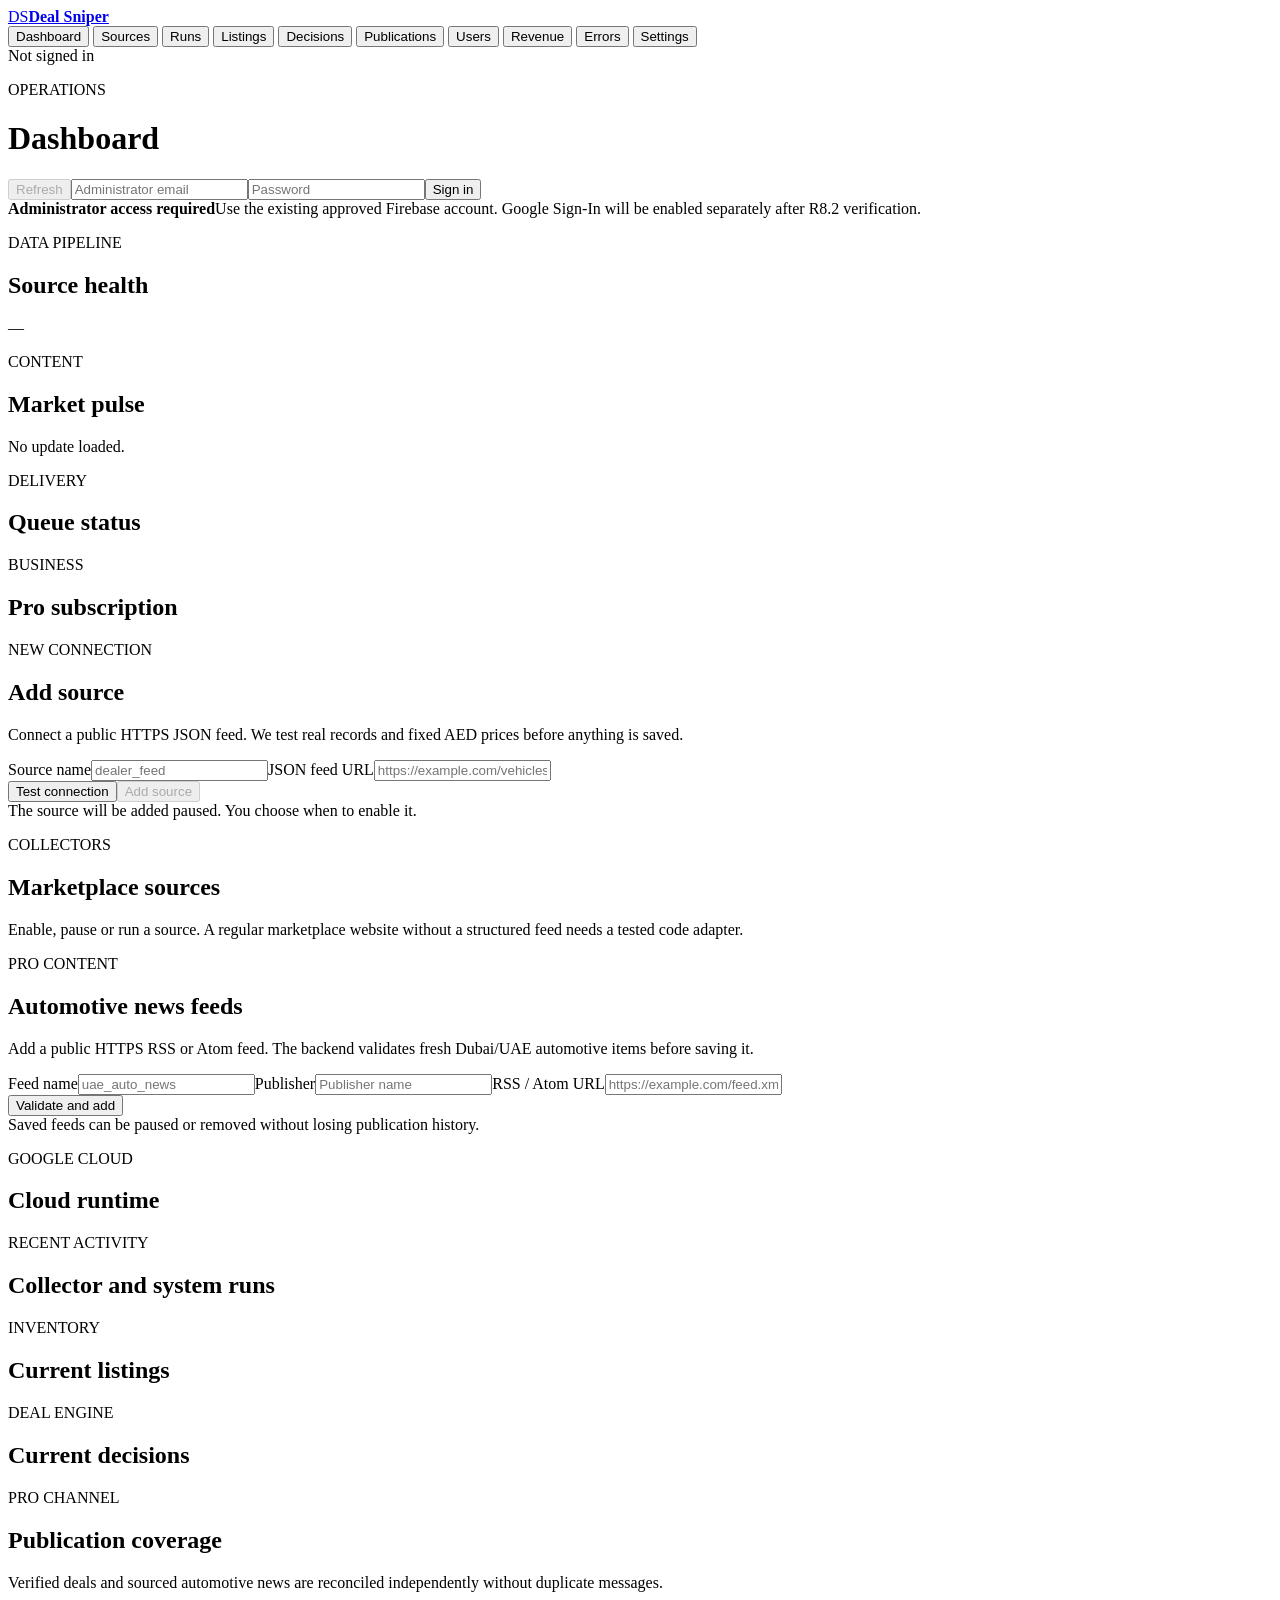
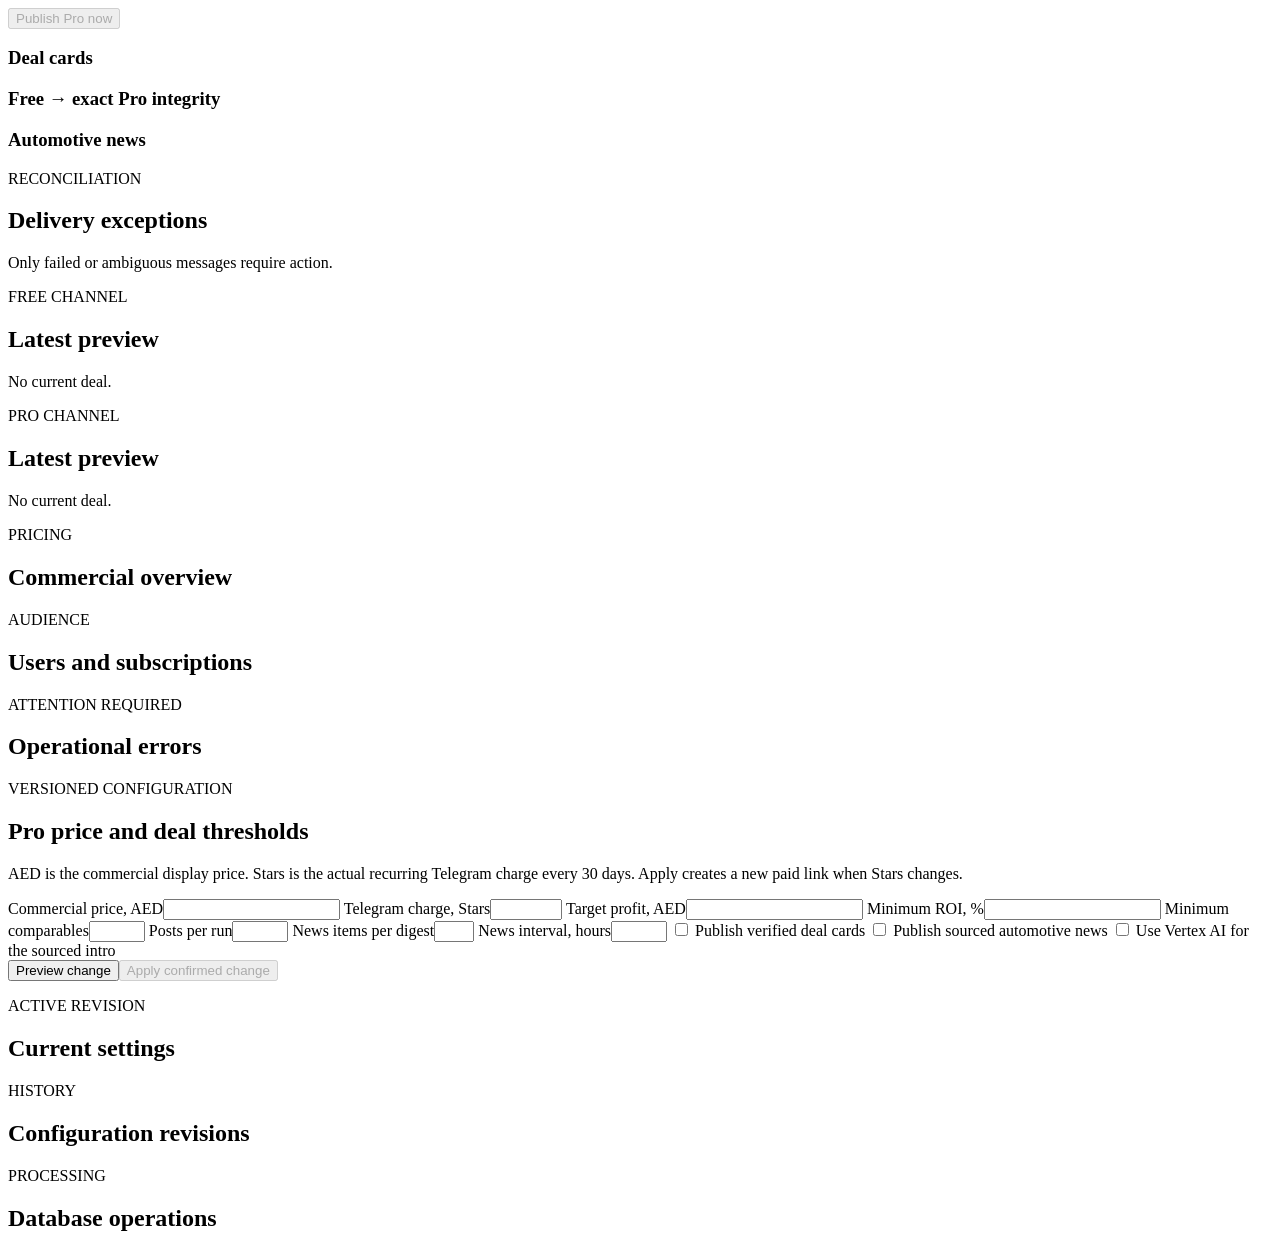
==== commit 308545a4: "Гарантировать целостность публикаций Free и Pro" ====
--- a/web/admin.html
+++ b/web/admin.html
@@ -61,7 +61,7 @@
         <section class="admin-card"><p class="eyebrow">DEAL ENGINE</p><h2>Current decisions</h2><div id="decisions" class="data-list"></div></section>
       </section>
       <section class="admin-view" data-panel="delivery">
-        <section class="admin-card"><div class="card-heading"><div><p class="eyebrow">PRO CHANNEL</p><h2>Publication coverage</h2><p class="muted">Verified deals and sourced automotive news are reconciled independently without duplicate messages.</p></div><button id="publish-pro" disabled>Publish Pro now</button></div><h3>Deal cards</h3><div id="pro-publication-status" class="key-value-grid"></div><h3>Automotive news</h3><div id="pro-news-publication-status" class="key-value-grid"></div><div id="pro-publication-result" class="notice" hidden></div></section>
+        <section class="admin-card"><div class="card-heading"><div><p class="eyebrow">PRO CHANNEL</p><h2>Publication coverage</h2><p class="muted">Verified deals and sourced automotive news are reconciled independently without duplicate messages.</p></div><button id="publish-pro" disabled>Publish Pro now</button></div><h3>Deal cards</h3><div id="pro-publication-status" class="key-value-grid"></div><h3>Free → exact Pro integrity</h3><div id="free-pro-integrity-status" class="key-value-grid"></div><h3>Automotive news</h3><div id="pro-news-publication-status" class="key-value-grid"></div><div id="pro-publication-result" class="notice" hidden></div></section>
         <section class="admin-card"><div class="card-heading"><div><p class="eyebrow">RECONCILIATION</p><h2>Delivery exceptions</h2><p class="muted">Only failed or ambiguous messages require action.</p></div></div><div id="unknown" class="data-list"></div></section>
         <div class="admin-grid"><section class="admin-card"><p class="eyebrow">FREE CHANNEL</p><h2>Latest preview</h2><div id="free" class="content-preview">No current deal.</div></section><section class="admin-card"><p class="eyebrow">PRO CHANNEL</p><h2>Latest preview</h2><div id="pro" class="content-preview">No current deal.</div></section></div>
       </section>
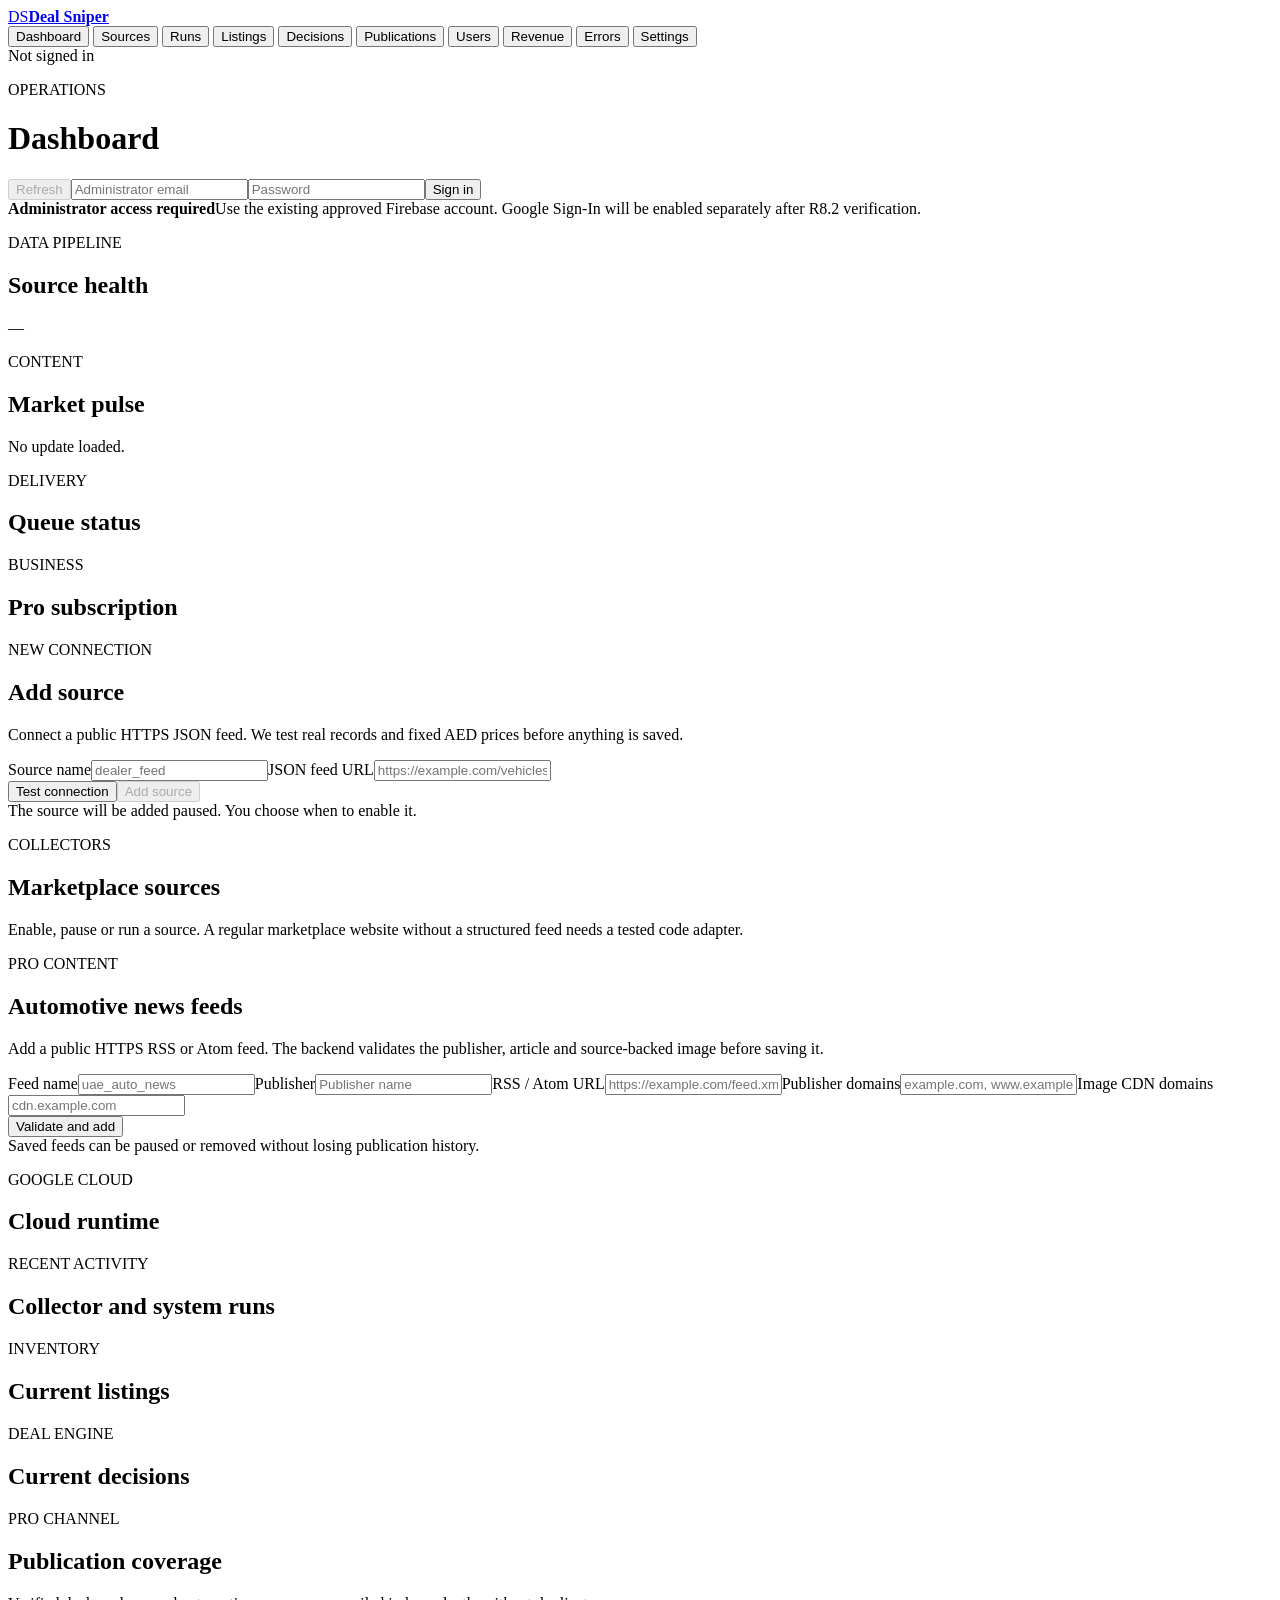
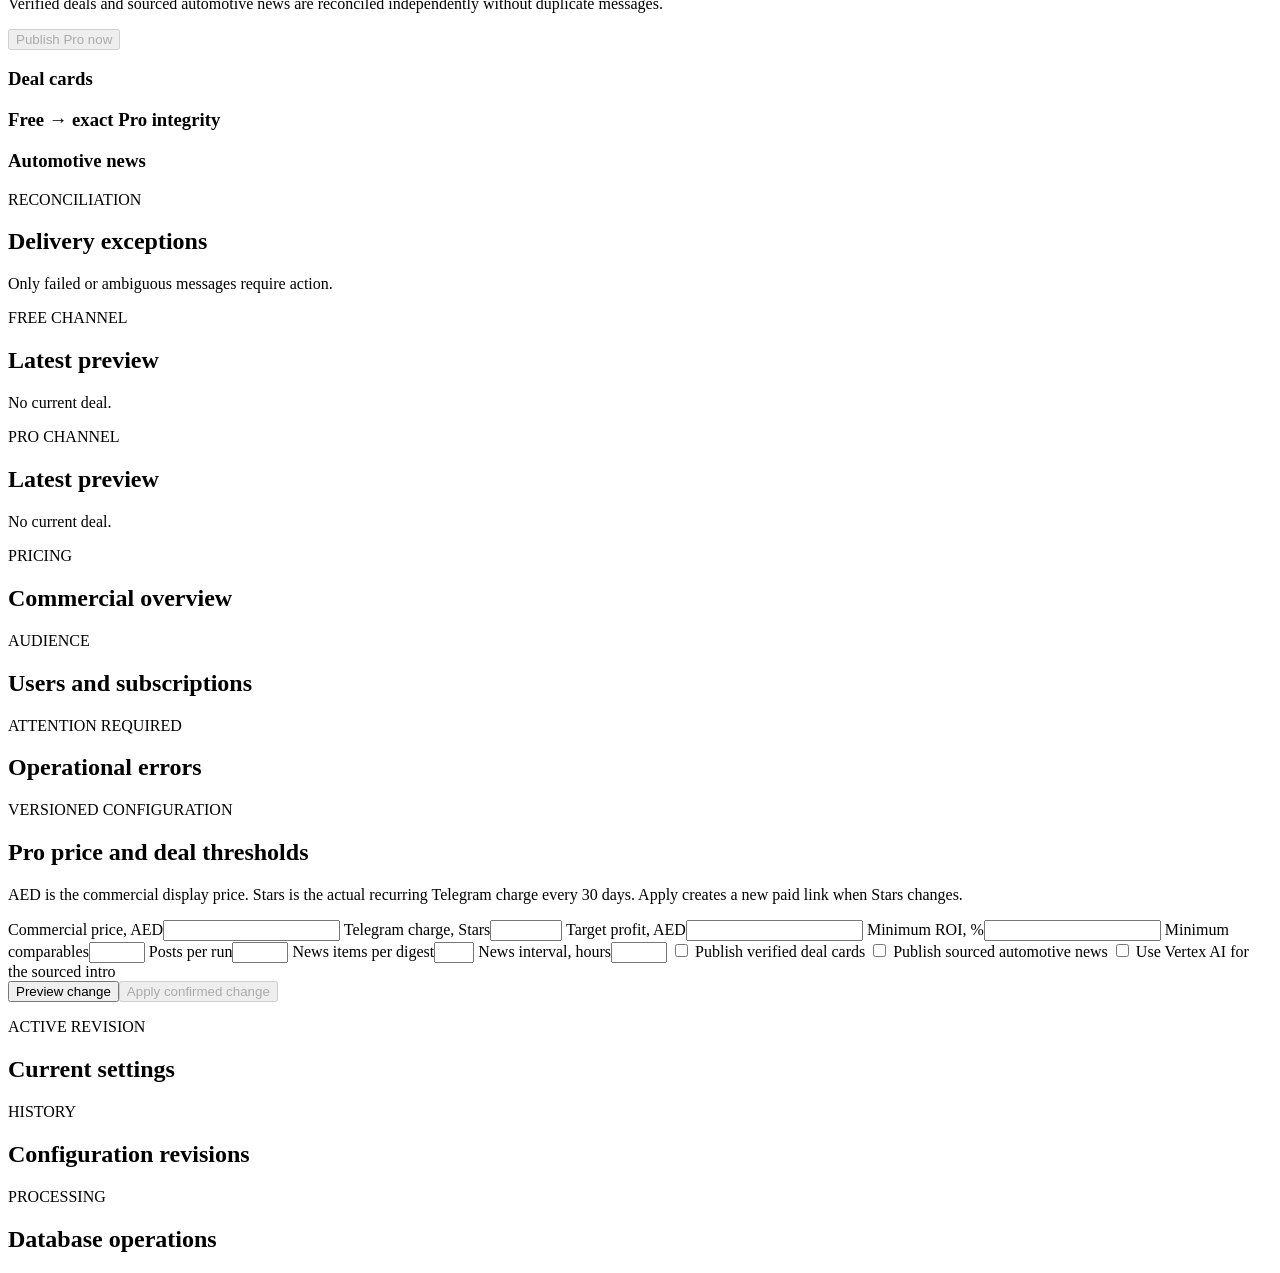
==== commit 1e80cc4b: "Реализовать единый контур новостей R8.1.2" ====
--- a/web/admin.html
+++ b/web/admin.html
@@ -48,7 +48,7 @@
       <section class="admin-view" data-panel="sources">
         <section class="admin-card source-add-card"><div class="card-heading"><div><p class="eyebrow">NEW CONNECTION</p><h2>Add source</h2><p class="muted">Connect a public HTTPS JSON feed. We test real records and fixed AED prices before anything is saved.</p></div></div><div class="source-form"><label>Source name<input id="source-name" autocomplete="off" placeholder="dealer_feed" pattern="[a-z][a-z0-9_-]{2,39}"></label><label>JSON feed URL<input id="source-url" type="url" autocomplete="off" placeholder="https://example.com/vehicles.json"></label><div class="row-actions"><button id="test-source" class="secondary">Test connection</button><button id="add-source" disabled>Add source</button></div><div id="source-test-result" class="muted">The source will be added paused. You choose when to enable it.</div></div></section>
         <section class="admin-card"><div class="card-heading"><div><p class="eyebrow">COLLECTORS</p><h2>Marketplace sources</h2><p class="muted">Enable, pause or run a source. A regular marketplace website without a structured feed needs a tested code adapter.</p></div></div><div id="sources" class="data-list"></div></section>
-        <section class="admin-card source-add-card"><div class="card-heading"><div><p class="eyebrow">PRO CONTENT</p><h2>Automotive news feeds</h2><p class="muted">Add a public HTTPS RSS or Atom feed. The backend validates fresh Dubai/UAE automotive items before saving it.</p></div></div><div class="source-form"><label>Feed name<input id="news-feed-name" autocomplete="off" placeholder="uae_auto_news"></label><label>Publisher<input id="news-feed-publisher" autocomplete="off" placeholder="Publisher name"></label><label>RSS / Atom URL<input id="news-feed-url" type="url" autocomplete="off" placeholder="https://example.com/feed.xml"></label><div class="row-actions"><button id="add-news-feed">Validate and add</button></div><div id="news-feed-result" class="muted">Saved feeds can be paused or removed without losing publication history.</div></div><div id="news-feeds" class="data-list"></div></section>
+        <section class="admin-card source-add-card"><div class="card-heading"><div><p class="eyebrow">PRO CONTENT</p><h2>Automotive news feeds</h2><p class="muted">Add a public HTTPS RSS or Atom feed. The backend validates the publisher, article and source-backed image before saving it.</p></div></div><div class="source-form"><label>Feed name<input id="news-feed-name" autocomplete="off" placeholder="uae_auto_news"></label><label>Publisher<input id="news-feed-publisher" autocomplete="off" placeholder="Publisher name"></label><label>RSS / Atom URL<input id="news-feed-url" type="url" autocomplete="off" placeholder="https://example.com/feed.xml"></label><label>Publisher domains<input id="news-feed-domains" autocomplete="off" placeholder="example.com, www.example.com"></label><label>Image CDN domains<input id="news-image-domains" autocomplete="off" placeholder="cdn.example.com"></label><div class="row-actions"><button id="add-news-feed">Validate and add</button></div><div id="news-feed-result" class="muted">Saved feeds can be paused or removed without losing publication history.</div></div><div id="news-feeds" class="data-list"></div></section>
       </section>
       <section class="admin-view" data-panel="runs">
         <div class="card-heading"><div><p class="eyebrow">GOOGLE CLOUD</p><h2>Cloud runtime</h2></div></div><div id="cloud" class="admin-grid"></div>
@@ -61,7 +61,7 @@
         <section class="admin-card"><p class="eyebrow">DEAL ENGINE</p><h2>Current decisions</h2><div id="decisions" class="data-list"></div></section>
       </section>
       <section class="admin-view" data-panel="delivery">
-        <section class="admin-card"><div class="card-heading"><div><p class="eyebrow">PRO CHANNEL</p><h2>Publication coverage</h2><p class="muted">Verified deals and sourced automotive news are reconciled independently without duplicate messages.</p></div><button id="publish-pro" disabled>Publish Pro now</button></div><h3>Deal cards</h3><div id="pro-publication-status" class="key-value-grid"></div><h3>Free → exact Pro integrity</h3><div id="free-pro-integrity-status" class="key-value-grid"></div><h3>Automotive news</h3><div id="pro-news-publication-status" class="key-value-grid"></div><div id="pro-publication-result" class="notice" hidden></div></section>
+        <section class="admin-card"><div class="card-heading"><div><p class="eyebrow">PRO CHANNEL</p><h2>Publication coverage</h2><p class="muted">Verified deals and sourced automotive news are reconciled independently without duplicate messages.</p></div><button id="publish-pro" disabled>Publish Pro now</button></div><h3>Deal cards</h3><div id="pro-publication-status" class="key-value-grid"></div><h3>Free → exact Pro integrity</h3><div id="free-pro-integrity-status" class="key-value-grid"></div><h3>Automotive news</h3><div id="pro-news-publication-status" class="key-value-grid"></div><div id="news-evidence" class="data-list"></div><div id="pro-publication-result" class="notice" hidden></div></section>
         <section class="admin-card"><div class="card-heading"><div><p class="eyebrow">RECONCILIATION</p><h2>Delivery exceptions</h2><p class="muted">Only failed or ambiguous messages require action.</p></div></div><div id="unknown" class="data-list"></div></section>
         <div class="admin-grid"><section class="admin-card"><p class="eyebrow">FREE CHANNEL</p><h2>Latest preview</h2><div id="free" class="content-preview">No current deal.</div></section><section class="admin-card"><p class="eyebrow">PRO CHANNEL</p><h2>Latest preview</h2><div id="pro" class="content-preview">No current deal.</div></section></div>
       </section>
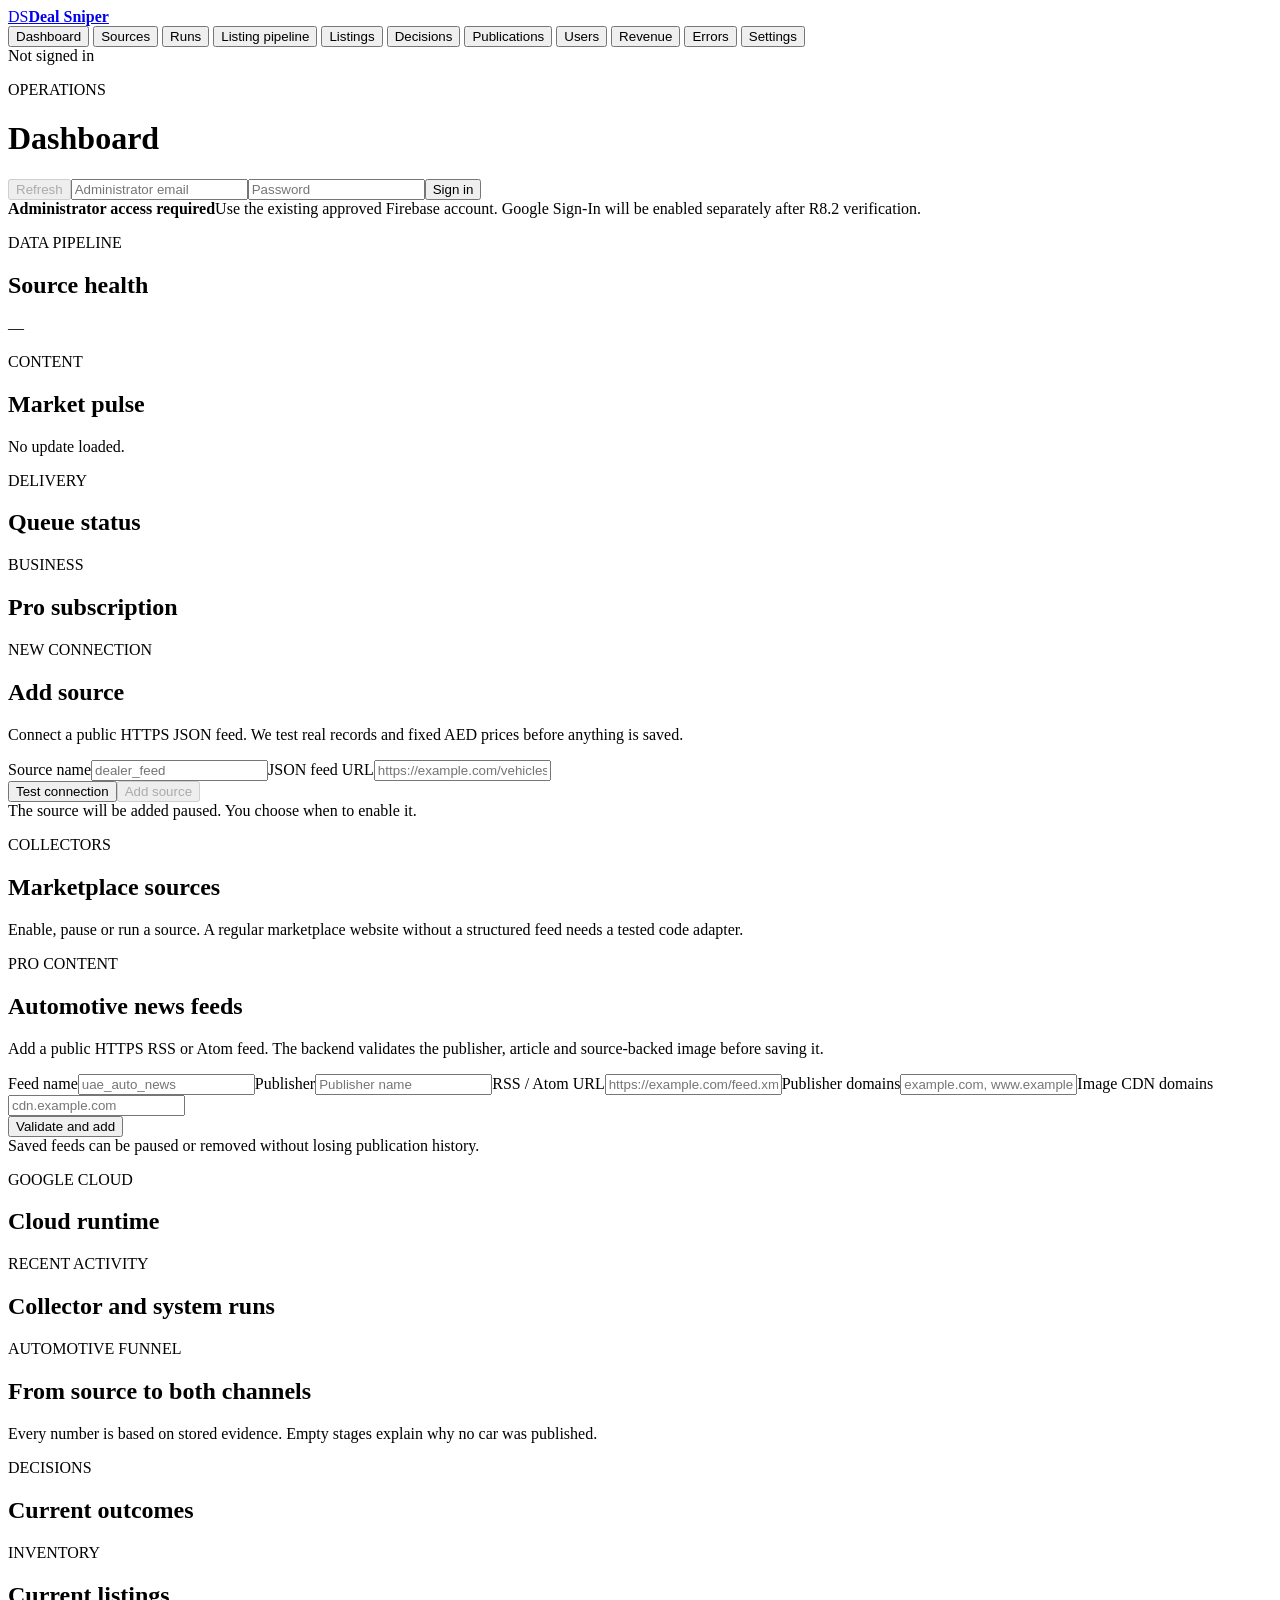
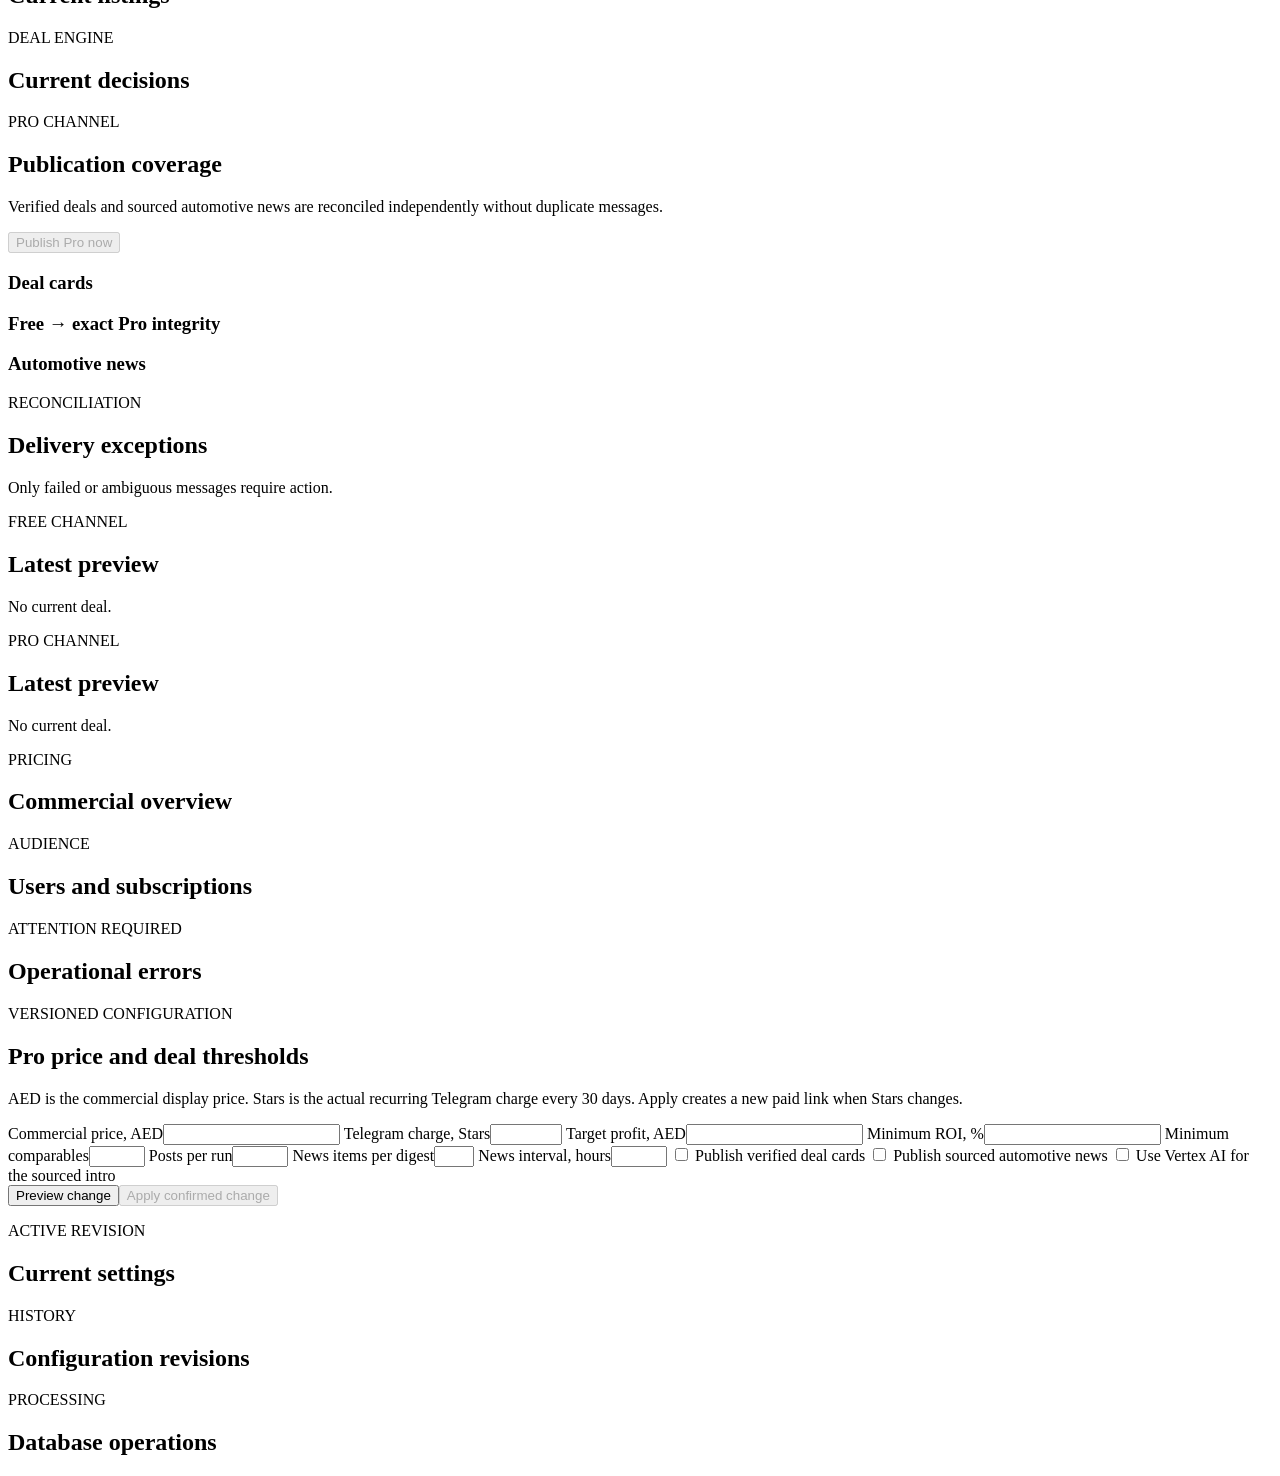
==== commit 737cd8a1: "Восстановить контур публикации автомобилей R8.1.3" ====
--- a/web/admin.html
+++ b/web/admin.html
@@ -14,6 +14,7 @@
         <button class="active" data-view="dashboard">Dashboard</button>
         <button data-view="sources">Sources</button>
         <button data-view="runs">Runs</button>
+        <button data-view="pipeline">Listing pipeline</button>
         <button data-view="listings">Listings</button>
         <button data-view="decisions">Decisions</button>
         <button data-view="delivery">Publications</button>
@@ -53,6 +54,10 @@
       <section class="admin-view" data-panel="runs">
         <div class="card-heading"><div><p class="eyebrow">GOOGLE CLOUD</p><h2>Cloud runtime</h2></div></div><div id="cloud" class="admin-grid"></div>
         <section class="admin-card"><p class="eyebrow">RECENT ACTIVITY</p><h2>Collector and system runs</h2><div id="runs" class="data-list"></div></section>
+      </section>
+      <section class="admin-view" data-panel="pipeline">
+        <section class="admin-card"><p class="eyebrow">AUTOMOTIVE FUNNEL</p><h2>From source to both channels</h2><p class="muted">Every number is based on stored evidence. Empty stages explain why no car was published.</p><div id="listing-pipeline" class="key-value-grid"></div></section>
+        <section class="admin-card"><p class="eyebrow">DECISIONS</p><h2>Current outcomes</h2><div id="listing-actions" class="key-value-grid"></div></section>
       </section>
       <section class="admin-view" data-panel="listings">
         <section class="admin-card"><p class="eyebrow">INVENTORY</p><h2>Current listings</h2><div id="listings" class="data-list"></div></section>
@@ -99,6 +104,6 @@
       </section>
     </main>
   </div>
-  <script type="module" src="/admin.js?v=browser-admin-73"></script>
+  <script type="module" src="/admin.js?v=browser-admin-r813"></script>
 </body>
 </html>
